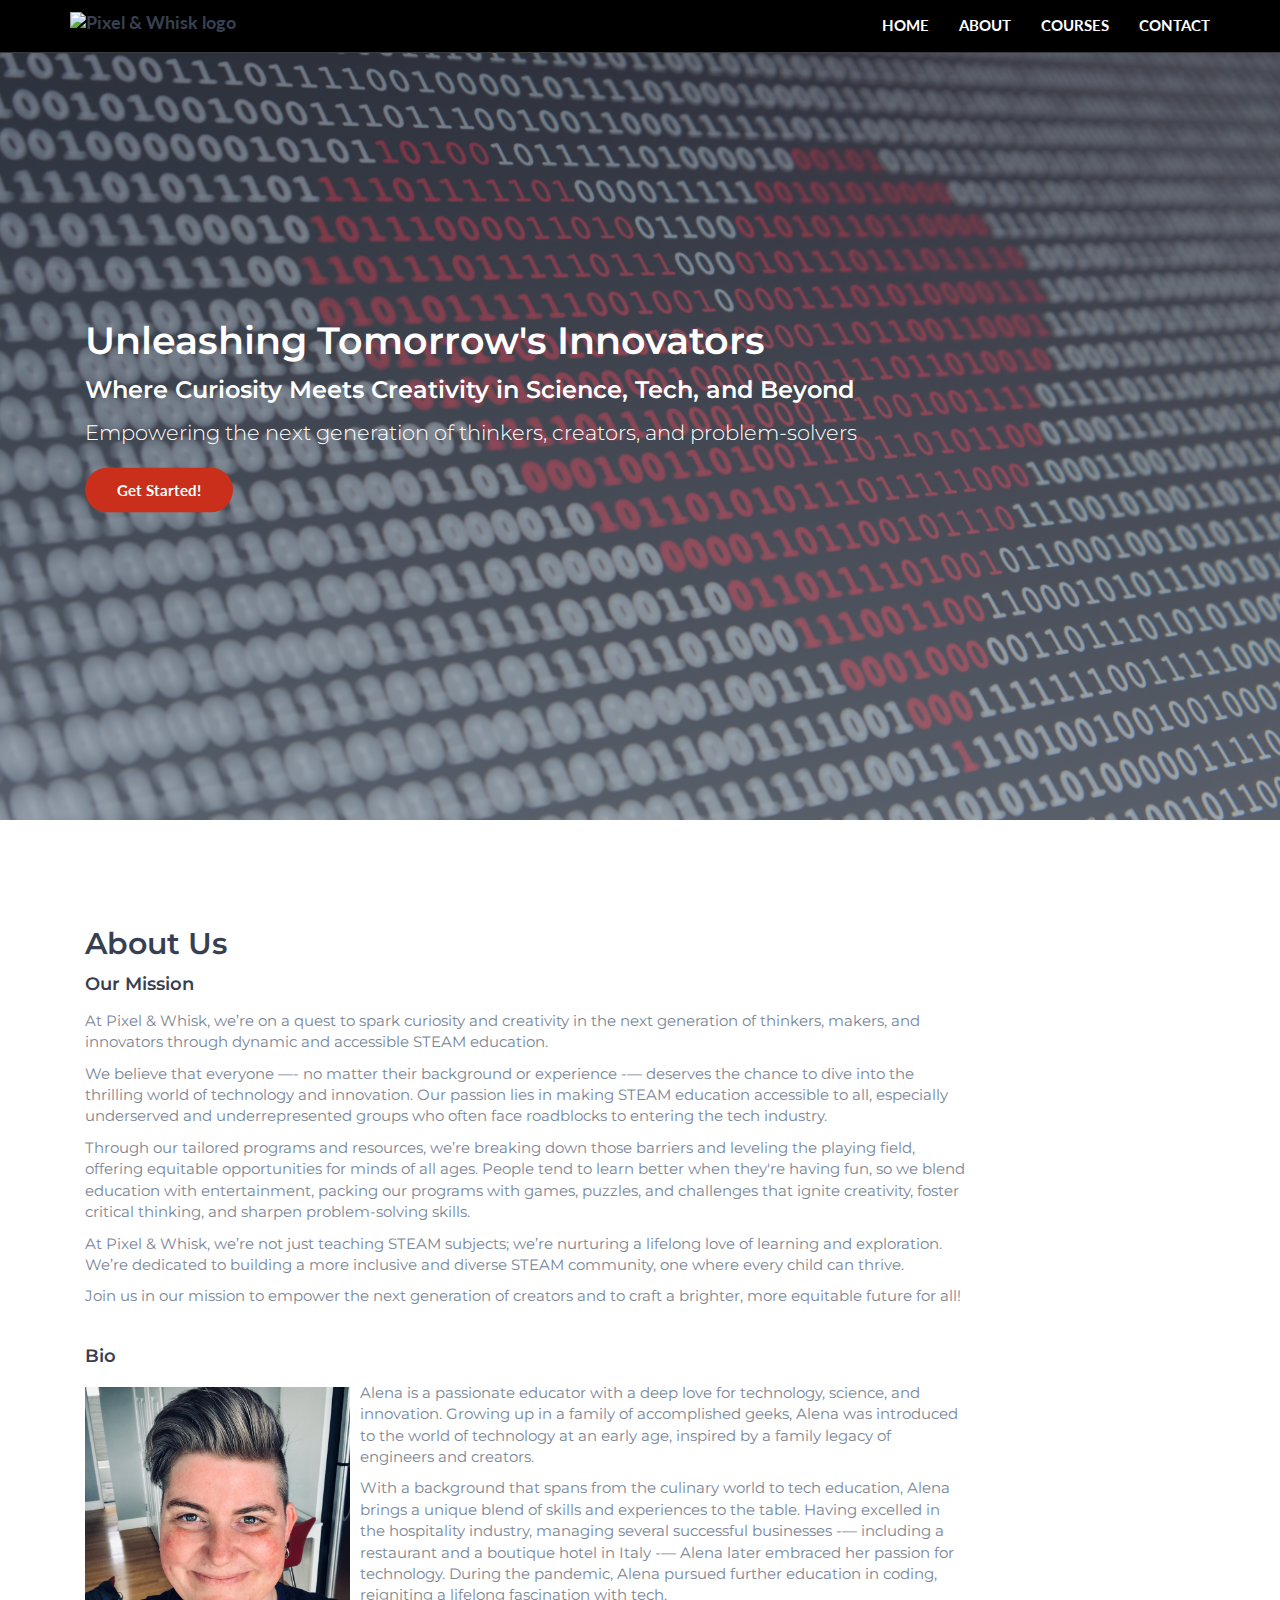
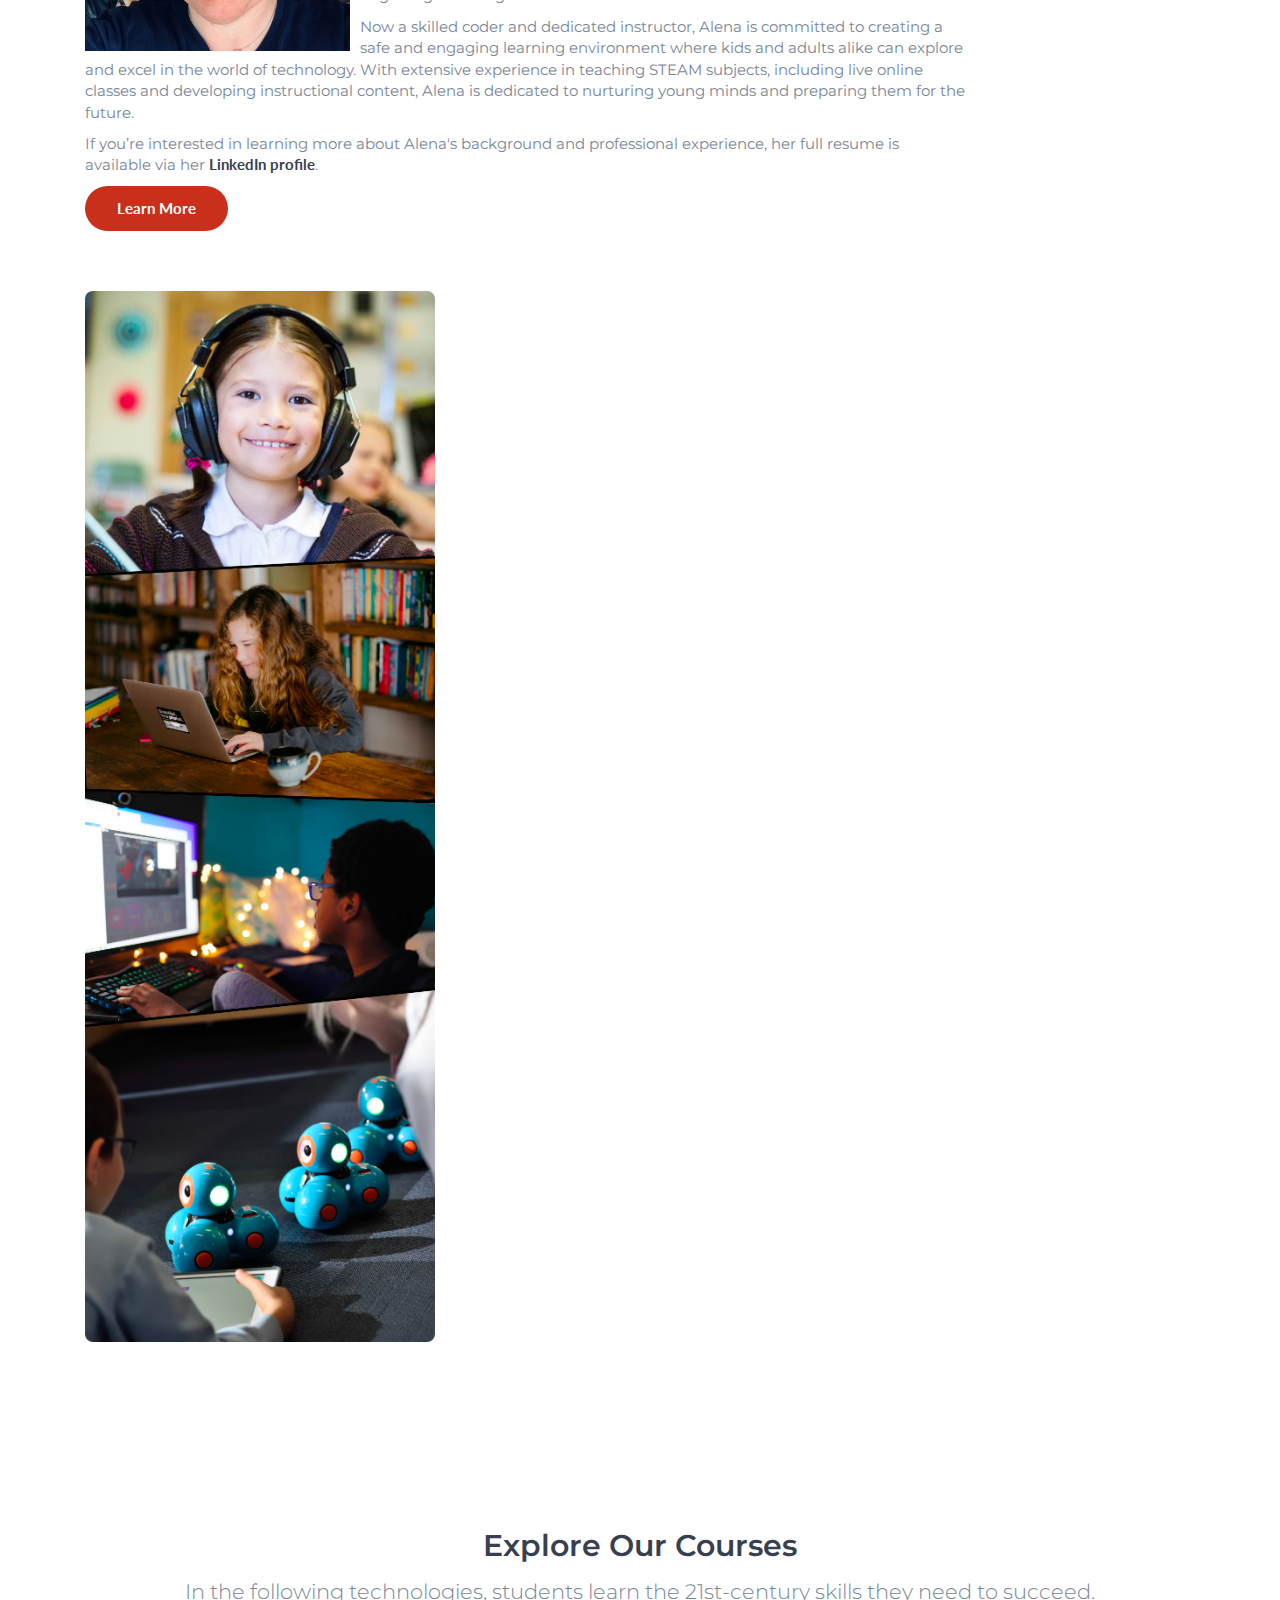
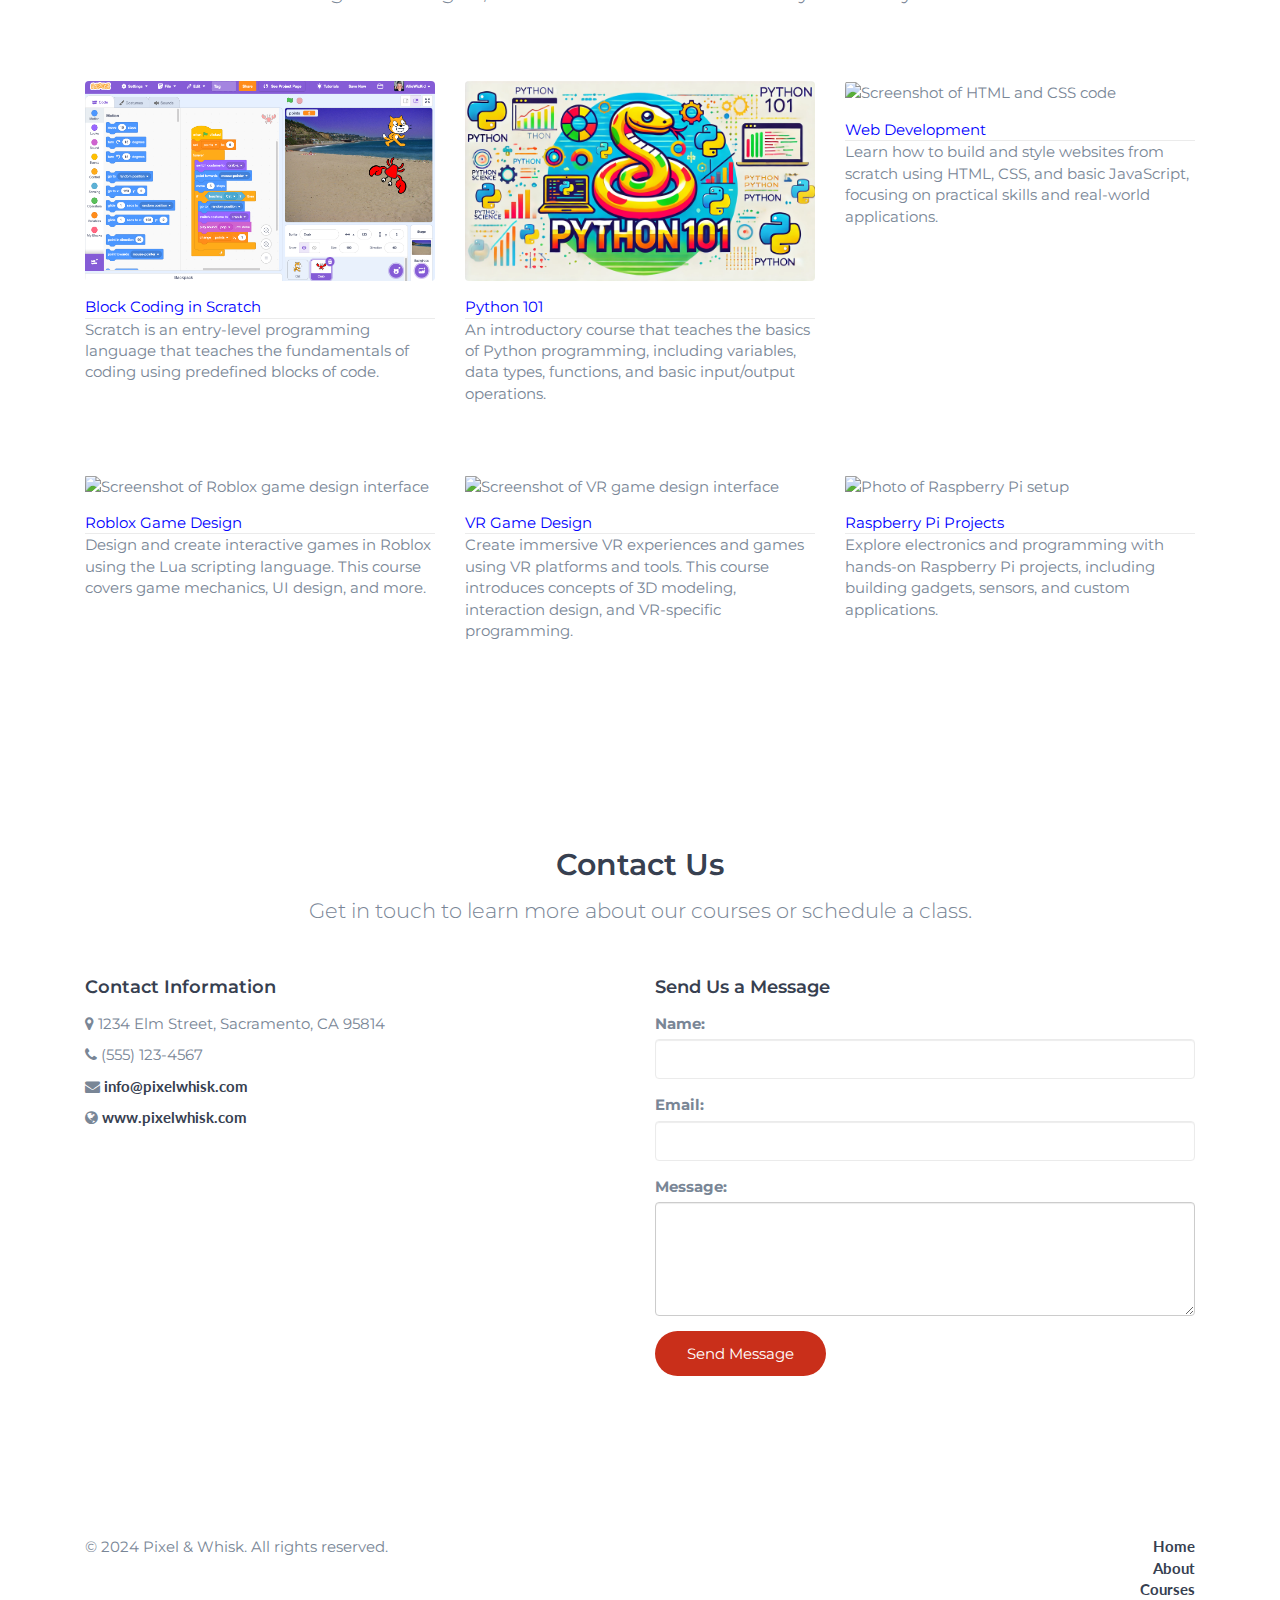
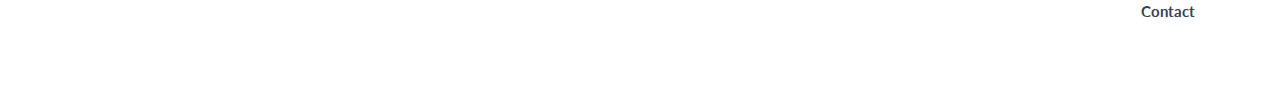
==== index.html @ b6405343 "Updated credits" ====
<!DOCTYPE html>
<html lang="en">

<head>
  <meta charset="utf-8" />
  <meta http-equiv="X-UA-Compatible" content="IE=edge" />
  <meta name="viewport" content="width=device-width, initial-scale=1" />
  <meta name="description"
    content="Pixel & Whisk provides engaging STEAM education to inspire creativity and innovation in students of all ages, with a focus on making tech accessible to underrepresented groups." />
  <meta name="keywords"
    content="STEAM education, coding, technology, science, math, digital entrepreneurship, game design, web development, Python, Scratch, Roblox, VR, CoSpaces, block language, learn, tutor, lesson, IoT, hardware, software, Raspberry Pi, kids cooking classes, coding for kids, science experiments for kids, game development for children, web design basics, introduction to Python programming, Raspberry Pi projects, Scratch programming for beginners, Roblox game creation, CoSpaces VR learning, digital skills for kids, PyGame tutorials, STEAM activities for kids, programming for youth, DIY science experiments, coding workshops for kids, kids web development, robotics for children, interactive coding lessons, educational game design, Python for kids, Raspberry Pi for beginners, Scratch coding lessons, Roblox studio projects, VR coding experiences, CoSpaces for educators, kid-friendly tech projects, beginner Python coding, creative science projects, fun cooking activities for kids, kids tech education, science of cooking, introduction to programming, game design classes, educational Python projects, Raspberry Pi programming, Scratch for young learners, Roblox scripting basics, CoSpaces for kids, digital entrepreneurship for students, PyGame for beginners, interactive science experiments, online coding courses for kids, STEM education resources, cooking lessons for kids, coding and technology classes, science and tech workshops, game development workshops, Python coding for youth, Raspberry Pi experiments for kids
  adult cooking classes, python 101 for beginners, web design 101, smart home setup, personal cloud storage solutions, pihole installation, home automation, temperature sensor setup, air quality monitoring, tech troubleshooting, computer basics, tv setup, network configuration, smart home integration, wifi troubleshooting, privacy enhancement, custom raspberry pi projects, cooking lessons for adults, personal chef services, meal planning, small event catering, custom meal preparation, tech education for adults, raspberry pi tutorials, privacy protection, computer literacy, technology support, internet security, digital privacy, home networking, wifi booster setup, tech guidance, tech consulting, cooking for small groups, baking services, dinner party catering, custom tech solutions, smart home security, smart appliance setup, culinary workshops, technology workshops, web design basics, introductory python programming, tech support for seniors, personal chef hire, menu planning services, event meal preparation" />
  <title>Pixel & Whisk</title>
  <!-- Google Font -->
  <link href="https://fonts.googleapis.com/css?family=Lato:700|Montserrat:400,600" rel="stylesheet" />
  <!-- Bootstrap -->
  <link type="text/css" rel="stylesheet" href="css/bootstrap.min.css" />
  <!-- Font Awesome Icon -->
  <link rel="stylesheet" href="css/font-awesome.min.css" />
  <!-- Custom Stylesheet -->
  <link type="text/css" rel="stylesheet" href="css/style.css" />
  <!-- HTML5 shim and Respond.js for IE8 support of HTML5 elements and media queries -->
  <!-- WARNING: Respond.js doesn't work if you view the page via file:// -->
  <!--[if lt IE 9]>
    <script src="https://oss.maxcdn.com/html5shiv/3.7.3/html5shiv.min.js"></script>
    <script src="https://oss.maxcdn.com/respond/1.4.2/respond.min.js"></script>
  <![endif]-->
</head>

<body>
  <!-- Header -->
  <header id="header" class="transparent-nav">
    <div class="container">
      <div class="navbar-header">
        <!-- Logo -->
        <div class="navbar-brand">
          <a class="logo" href="index.html" aria-label="Pixel & Whisk homepage">
            <img src="./img/logo-white-on-transparent.png" alt="Pixel & Whisk logo" />
          </a>
        </div>
        <!-- /Logo -->

        <!-- Mobile toggle -->
        <button class="navbar-toggle" aria-label="Toggle navigation">
          <span></span>
        </button>
        <!-- /Mobile toggle -->
      </div>

      <!-- Navigation -->
      <nav id="nav">
        <ul class="main-menu nav navbar-nav navbar-right">
          <li><a href="index.html" aria-label="Home page">Home</a></li>
          <li><a href="#about" aria-label="About us section">About</a></li>
          <li><a href="#courses-wrapper" aria-label="Courses section">Courses</a></li>
          <li><a href="contact.html" aria-label="Contact us page">Contact</a></li>
        </ul>
      </nav>
      <!-- /Navigation -->
    </div>
  </header>
  <!-- /Header -->

  <!-- Home -->
  <div id="home" class="hero-area">
    <!-- Background Image -->
    <div class="bg-image bg-parallax overlay" style="background-image: url('./img/heart-binary.jpg')" aria-hidden="true">
    </div>
    <!-- /Background Image -->

    <div class="home-wrapper">
      <div class="container">
        <div class="row">
          <div class="col-md-8">
            <h1 class="white-text">Unleashing Tomorrow's Innovators</h1>
            <h3 class="white-text">Where Curiosity Meets Creativity in Science, Tech, and Beyond</h3>
            <p class="lead white-text">Empowering the next generation of thinkers, creators, and problem-solvers</p>
            <a class="main-button icon-button" href="#about"
              aria-label="Discover our mission and ignite your passion">Get Started!</a>
          </div>
        </div>
      </div>
    </div>
  </div>
  <!-- /Home -->

  <!-- About -->
  <div id="about" class="section">
    <div class="container">
      <div class="row">
        <div class="col-md-8">
          <div class="section-header">
            <h2>About Us</h2>
            <h4>Our Mission</h4>
            <p>At Pixel & Whisk, we’re on a quest to spark curiosity and creativity in the next generation of thinkers,
              makers, and innovators through dynamic and accessible STEAM education.</p>

            <p>We believe that everyone —- no matter their background or experience -— deserves the chance to dive into
              the thrilling world of technology and innovation. Our passion lies in making STEAM education accessible to
              all, especially underserved and underrepresented groups who often face roadblocks to entering the tech
              industry.</p>

            <p>Through our tailored programs and resources, we’re breaking down those barriers and leveling the playing
              field, offering equitable opportunities for minds of all ages. People tend to learn better when they're
              having fun, so we blend education with entertainment, packing our programs with games, puzzles, and
              challenges that ignite creativity, foster critical thinking, and sharpen problem-solving skills.</p>

            <p>At Pixel & Whisk, we’re not just teaching STEAM subjects; we’re nurturing a lifelong love of learning and
              exploration. We’re dedicated to building a more inclusive and diverse STEAM community, one where every
              child can thrive.</p>

            <p>Join us in our mission to empower the next generation of creators and to craft a brighter, more equitable
              future for all!</p>
          </div>
          <div class="feature">
            <h4>Bio</h4>
            <img class="feature-img" src="./img/bio-pic.jpg" alt="Photo of Alena" />
            <p>Alena is a passionate educator with a deep love for technology, science, and innovation. Growing up in a
              family of accomplished geeks, Alena was introduced to the world of technology at an early age, inspired by
              a family legacy of engineers and creators.</p>
            <p>With a background that spans from the culinary world to tech education, Alena brings a unique blend of
              skills and experiences to the table. Having excelled in the hospitality industry, managing several
              successful businesses -— including a restaurant and a boutique hotel in Italy -— Alena later embraced her
              passion for technology. During the pandemic, Alena pursued further education in coding, reigniting a
              lifelong fascination with tech.</p>
            <p>Now a skilled coder and dedicated instructor, Alena is committed to creating a safe and engaging learning
              environment where kids and adults alike can explore and excel in the world of technology. With extensive
              experience in teaching STEAM subjects, including live online classes and developing instructional content,
              Alena is dedicated to nurturing young minds and preparing them for the future.</p>
            <p>If you’re interested in learning more about Alena's background and professional experience, her full
              resume is available via her <a href="https://www.linkedin.com/in/alenajd/" target="_blank"
                rel="noreferrer noopener" aria-label="Alena's LinkedIn profile">LinkedIn profile</a>.</p>
            <a class="main-button icon-button" href="https://www.linkedin.com/in/alenajd/" target="_blank"
              rel="noreferrer noopener" aria-label="Learn more about Alena">Learn More</a>
          </div>
        </div>
        <div class="col-md-4">
          <div class="about-img">
            <img src="./img/sidebar-collage.png" alt="Collage of educational activities" />
          </div>
        </div>
      </div>
    </div>
  </div>
  <!-- /About -->

  <!-- Courses -->
  <div id="courses" class="section">
    <div class="container">
      <div class="row">
        <div class="section-header text-center">
          <h2>Explore Our Courses</h2>
          <p class="lead">In the following technologies, students learn the 21st-century skills they need to succeed.
          </p>
        </div>
      </div>

      <div id="courses-wrapper">

        <!-- 1st row -->
        <div class="row">

          <!-- SCRATCH -->
          <div class="col-md-4 col-sm-6 col-xs-12">
            <div class="course">
              <div class="course-img">
                <img src="./img/scratch.png" alt="Screenshot of Scratch block code" />
              </div>
              <div class="course-details">
                <span class="course-category">Block Coding in Scratch</span>
              </div>
              <p>Scratch is an entry-level programming language that teaches the fundamentals of coding using predefined
                blocks of code.</p>
            </div>
          </div>
          <!-- /SCRATCH -->

          <!-- PYTHON 101 -->
          <div class="col-md-4 col-sm-6 col-xs-12">
            <div class="course">
              <div class="course-img">
                <img src="./img/python.webp" alt="Screenshot of Python code" />
              </div>
              <div class="course-details">
                <span class="course-category">Python 101</span>
              </div>
              <p>An introductory course that teaches the basics of Python programming, including variables, data types,
                functions, and basic input/output operations.</p>
            </div>
          </div>
          <!-- /PYTHON 101 -->

          <!-- WEB DEVELOPMENT -->
          <div class="col-md-4 col-sm-6 col-xs-12">
            <div class="course">
              <div class="course-img">
                <img src="./img/webdev.png" alt="Screenshot of HTML and CSS code" />
              </div>
              <div class="course-details">
                <span class="course-category">Web Development</span>
              </div>
              <p>Learn how to build and style websites from scratch using HTML, CSS, and basic JavaScript, focusing on
                practical skills and real-world applications.</p>
            </div>
          </div>
          <!-- /WEB DEVELOPMENT -->

        </div>
        <!-- /1st row -->

        <!-- 2nd row -->
        <div class="row">

          <!-- ROBLOX GAME DESIGN -->
          <div class="col-md-4 col-sm-6 col-xs-12">
            <div class="course">
              <div class="course-img">
                <img src="./img/roblox.png" alt="Screenshot of Roblox game design interface" />
              </div>
              <div class="course-details">
                <span class="course-category">Roblox Game Design</span>
              </div>
              <p>Design and create interactive games in Roblox using the Lua scripting language. This course covers game
                mechanics, UI design, and more.</p>
            </div>
          </div>
          <!-- /ROBLOX GAME DESIGN -->

          <!-- VR GAME DESIGN -->
          <div class="col-md-4 col-sm-6 col-xs-12">
            <div class="course">
              <div class="course-img">
                <img src="./img/vr.png" alt="Screenshot of VR game design interface" />
              </div>
              <div class="course-details">
                <span class="course-category">VR Game Design</span>
              </div>
              <p>Create immersive VR experiences and games using VR platforms and tools. This course introduces concepts
                of 3D modeling, interaction design, and VR-specific programming.</p>
            </div>
          </div>
          <!-- /VR GAME DESIGN -->

          <!-- RASPBERRY PI PROJECTS -->
          <div class="col-md-4 col-sm-6 col-xs-12">
            <div class="course">
              <div class="course-img">
                <img src="./img/raspberrypi.png" alt="Photo of Raspberry Pi setup" />
              </div>
              <div class="course-details">
                <span class="course-category">Raspberry Pi Projects</span>
              </div>
              <p>Explore electronics and programming with hands-on Raspberry Pi projects, including building gadgets,
                sensors, and custom applications.</p>
            </div>
          </div>
          <!-- /RASPBERRY PI PROJECTS -->

        </div>
        <!-- /2nd row -->

      </div>
    </div>
  </div>
  <!-- /Courses -->

  <!-- Contact -->
  <div id="contact" class="section">
    <div class="container">
      <div class="row">
        <div class="section-header text-center">
          <h2>Contact Us</h2>
          <p class="lead">Get in touch to learn more about our courses or schedule a class.</p>
        </div>
      </div>
      <div class="row">
        <div class="col-md-6">
          <div class="contact-info">
            <h4>Contact Information</h4>
            <p><i class="fa fa-map-marker"></i> 1234 Elm Street, Sacramento, CA 95814</p>
            <p><i class="fa fa-phone"></i> (555) 123-4567</p>
            <p><i class="fa fa-envelope"></i> <a href="mailto:info@pixelwhisk.com">info@pixelwhisk.com</a></p>
            <p><i class="fa fa-globe"></i> <a href="https://www.pixelwhisk.com" target="_blank"
                rel="noreferrer noopener">www.pixelwhisk.com</a></p>
          </div>
        </div>
        <div class="col-md-6">
          <div class="contact-form">
            <h4>Send Us a Message</h4>
            <form id="contact-form" method="post" action="contact.php">
              <div class="form-group">
                <label for="name">Name:</label>
                <input type="text" class="form-control" id="name" name="name" required />
              </div>
              <div class="form-group">
                <label for="email">Email:</label>
                <input type="email" class="form-control" id="email" name="email" required />
              </div>
              <div class="form-group">
                <label for="message">Message:</label>
                <textarea class="form-control" id="message" name="message" rows="5" required></textarea>
              </div>
              <button type="submit" class="main-button">Send Message</button>
            </form>
          </div>
        </div>
      </div>
    </div>
  </div>
  <!-- /Contact -->

  <!-- Footer -->
  <footer id="footer" class="section">
    <div class="container">
      <div class="row">
        <div class="col-md-6">
          <p>&copy; 2024 Pixel & Whisk. All rights reserved.</p>
        </div>
        <div class="col-md-6 text-right">
          <ul class="footer-menu">
            <li><a href="index.html">Home</a></li>
            <li><a href="#about">About</a></li>
            <li><a href="#courses">Courses</a></li>
            <li><a href="contact.html">Contact</a></li>
          </ul>
        </div>
      </div>
    </div>
  </footer>
  <!-- /Footer -->

  <!-- Javascript -->
  <script src="js/jquery.min.js"></script>
  <script src="js/bootstrap.min.js"></script>
  <script src="js/main.js"></script>
</body>

</html>
---- css/style.css ----
/*
Template Name: HTML Education Template
Author: yaminncco

Colors:
    Body        : #798696
    Headers     : #374050
    Primary     : #FF6700
    Grey        : #EBEBEB

Fonts: Lato & Montserrat

Table OF Contents
------------------------------------
1 > General
2 > Logo
3 > Navigation
4 > Hero Area
5 > About & Why Us (Feature)
6 > Courses
7 > Footer
8 > Contact Page
9 > Blog Page
10 > Blog Page Sidebar
11 > Single Post Page
12 > Responsive
13 > Preloader
14 > Grid/columns
------------------------------------*/

/*------------------------------------*\
    General
\*------------------------------------*/
/* --- Typography --- */
body {
  font-family: "Montserrat", sans-serif;
  font-size: 15px;
  font-weight: 400;
  color: #798696;
  overflow-x: hidden;
}

h1,
h2,
h3,
h4,
h5,
h6 {
  margin-top: 12px;
  margin-bottom: 15px;
  font-weight: 600;
  color: #374050;
}

h1 {
  font-size: 38px;
}

h2 {
  font-size: 30px;
}

h3 {
  font-size: 24px;
}

h4 {
  font-size: 18px;
}

a {
  font-family: "Lato", sans-serif;
  color: #374050;
  font-weight: 700;
}

a:hover,
a:focus {
  text-decoration: none;
  outline: none;
  color: #374050;
  opacity: 0.9;
}

ul,
ol {
  margin: 0;
  padding: 0;
  list-style: none;
}

.white-text {
  color: #fff;
}

blockquote {
  position: relative;
  margin: 20px 0px;
  padding: 20px 20px 20px 60px;
  border-left: none;
  color: #374050;
}

blockquote:before {
  content: "\f10d";
  font-family: fontAwesome;
  position: absolute;
  left: 0;
  top: 0;
  color: #c92f1a;
  width: 40px;
  height: 40px;
  line-height: 40px;
  text-align: center;
  border-radius: 50%;
  border: 1px solid #ebebeb;
}

/* --- Section --- */
.section {
  position: relative;
  padding-top: 80px;
  padding-bottom: 80px;
}

.section-hr {
  margin-top: 80px;
  margin-bottom: 80px;
  border-color: #ebebeb;
}

.section-header {
  margin-bottom: 40px;
}

/* --- Background Image --- */
.bg-image {
  position: absolute;
  left: 0;
  right: 0;
  top: 0;
  bottom: 0;
  background-position: center;
  background-size: cover;
}

.bg-image.bg-parallax {
  background-attachment: fixed;
}

.bg-image.overlay:after {
  content: "";
  position: absolute;
  left: 0;
  right: 0;
  top: 0;
  bottom: 0;
  background-image: -webkit-gradient(
    linear,
    left top,
    left bottom,
    from(#374050),
    to(#798696)
  );
  background-image: linear-gradient(to bottom, #374050 0%, #798696 100%);
  opacity: 0.7;
}

/* --- Buttons --- */
.main-button {
  position: relative;
  display: inline-block;
  padding: 10px 30px;
  background-color: #c92f1a;
  border: 2px solid transparent;
  border-radius: 40px;
  color: #fff;
  -webkit-transition: 0.2s all;
  transition: 0.2s all;
}

.main-button:hover,
.main-button:focus {
  background-color: #fff;
  border: 2px solid #c92f1a;
  color: #c92f1a;
}

.main-button.icon-button:hover,
.main-button.icon-button:focus {
  padding-right: 45px;
}

.main-button.icon-button:after {
  content: "\f178";
  font-family: FontAwesome;
  position: absolute;
  width: 30px;
  right: 15px;
  text-align: center;
  opacity: 0;
  -webkit-transition: 0.2s all;
  transition: 0.2s all;
}

.main-button.icon-button:hover:after,
.main-button.icon-button:focus:after {
  opacity: 1;
}

/* --  Input  -- */
input[type="text"],
input[type="email"],
input[type="password"],
input[type="number"],
input[type="date"],
input[type="url"],
input[type="tel"],
textarea {
  height: 40px;
  width: 100%;
  border: 1px solid #ebebeb;
  border-radius: 4px;
  background: transparent;
  padding-left: 15px;
  padding-right: 15px;
  -webkit-transition: 0.2s border-color;
  transition: 0.2s border-color;
}

textarea {
  padding: 10px 15px;
}

input[type="text"]:focus,
input[type="email"]:focus,
input[type="password"]:focus,
input[type="number"]:focus,
input[type="date"]:focus,
input[type="url"]:focus,
input[type="tel"]:focus,
textarea:focus {
  border-color: #c92f1a;
}

/*------------------------------------*\
    Logo
\*------------------------------------*/
.navbar-brand {
  padding: 0;
}

.navbar-brand .logo {
  margin-top: 10px;
  display: inline-block;
}

.navbar-brand .logo > img {
  max-height: 38px;
  width: 110%;
}

@media only screen and (max-width: 767px) {
  .navbar-brand {
    margin-left: 15px;
  }
}

/*------------------------------------*\
    Navigation
\*------------------------------------*/
#header {
  position: relative;
  left: 0;
  right: 0;
  top: 0;
  z-index: 99;
  border-bottom: 1px solid rgba(235, 235, 235, 0.25);
  background-color: #fff;
  -webkit-transition: 0.2s all;
  transition: 0.2s all;
}

#header.transparent-nav {
  position: absolute;
  background-color: #000000;
}

#header.transparent-nav .main-menu li a {
  color: #fff;
}

.main-menu li a {
  text-transform: uppercase;
  -webkit-transition: 0.2s all;
  transition: 0.2s all;
}

.main-menu li a:hover,
.main-menu li a:focus {
  background-color: gray;
}

.main-menu li a:after {
  content: "";
  display: block;
  height: 2px;
  background-color: #c92f1a;
  width: 100%;
  -webkit-transform: translateY(5px);
  -ms-transform: translateY(5px);
  transform: translateY(5px);
  opacity: 0;
  -webkit-transition: 0.2s all;
  transition: 0.2s all;
}

.main-menu li a:hover:after,
.main-menu li a:focus:after {
  -webkit-transform: translateY(0px);
  -ms-transform: translateY(0px);
  transform: translateY(0px);
  opacity: 1;
}

/* -- Mobile Nav -- */
@media only screen and (max-width: 767px) {
  #nav {
    position: fixed;
    top: 0;
    right: 0;
    width: 0%;
    max-width: 250px;
    height: 100vh;
    background: #fff;
    -webkit-box-shadow: 0px 5px 10px 0px rgba(0, 0, 0, 0.1);
    box-shadow: 0px 5px 10px 0px rgba(0, 0, 0, 0.1);
    padding-top: 80px;
    padding-bottom: 40px;
    -webkit-transform: translateX(100%);
    -ms-transform: translateX(100%);
    transform: translateX(100%);
    -webkit-transition: 0.4s all cubic-bezier(0.77, 0, 0.18, 1);
    transition: 0.4s all cubic-bezier(0.77, 0, 0.18, 1);
    z-index: 9;
  }

  #header.nav-collapse #nav {
    width: 100%;
    -webkit-transform: translateX(0%);
    -ms-transform: translateX(0%);
    transform: translateX(0%);
  }

  .main-menu {
    margin: 0;
  }

  .main-menu li a {
    color: #374050 !important;
    display: inline-block;
    margin-left: 40px;
  }
}

/* -- Mobile Toggle Btn -- */
.navbar-toggle {
  position: fixed;
  right: 0;
  padding: 0;
  height: 40px;
  width: 40px;
  margin-top: 5px;
  z-index: 99;
}

.navbar-toggle > span {
  position: absolute;
  top: 50%;
  left: 50%;
  -webkit-transform: translate(-50%, -50%);
  -ms-transform: translate(-50%, -50%);
  transform: translate(-50%, -50%);
  -webkit-transition: 0.2s background;
  transition: 0.2s background;
}

.navbar-toggle > span:before,
.navbar-toggle > span:after {
  content: "";
  position: absolute;
  left: 0;
  -webkit-transition: 0.2s -webkit-transform;
  transition: 0.2s -webkit-transform;
  transition: 0.2s transform;
  transition: 0.2s transform, 0.2s -webkit-transform;
}

.navbar-toggle > span,
.navbar-toggle > span:before,
.navbar-toggle > span:after {
  height: 2px;
  width: 25px;
  background-color: #374050;
}

.navbar-toggle > span:before {
  top: -10px;
}

.navbar-toggle > span:after {
  top: 10px;
}

#header.nav-collapse .navbar-toggle > span {
  background: transparent;
}

#header.nav-collapse .navbar-toggle > span:before {
  -webkit-transform: translateY(10px) rotate(45deg);
  -ms-transform: translateY(10px) rotate(45deg);
  transform: translateY(10px) rotate(45deg);
}

#header.nav-collapse .navbar-toggle > span:after {
  -webkit-transform: translateY(-10px) rotate(-45deg);
  -ms-transform: translateY(-10px) rotate(-45deg);
  transform: translateY(-10px) rotate(-45deg);
}

/*------------------------------------*\
    Hero Area
\*------------------------------------*/
.hero-area {
  position: relative;
  padding-top: 80px;
  padding-bottom: 80px;
}

#home.hero-area {
  height: calc(100vh - 80px);
  padding-top: 0px;
  padding-bottom: 0px;
}

.home-wrapper {
  position: absolute;
  top: 50%;
  transform: translateY(-50%);
  left: 0;
  right: 0;
  text-align: center; /* Center the text */
}

.container {
    padding-right: 15px;
    padding-left: 15px;
    margin-right: auto;
    margin-left: auto;
    max-width: 100%; /* Ensure it takes full width */
}

.row {
    margin-right: auto;
    margin-left: auto;
    max-width: 100%; /* Adjust row width */
}

.col-md-8 {
    width: 100%; /* Make the column full-width */
    max-width: 80%; /* Adjust max width to avoid too wide text */
    margin: 0 auto; /* Center the column */
    padding-right: 15px;
    padding-left: 15px;
    text-align: left; /* Text aligned to left */
}


/* -- Breadcrumb -- */
.hero-area-tree li {
  display: inline-block;
  font-family: "Lato", sans-serif;
  font-weight: 600;
  font-size: 14px;
  color: rgba(255, 255, 255, 0.8);
}

.hero-area-tree li > a {
  color: rgba(255, 255, 255, 0.8);
}

.hero-area-tree li + li:before {
  content: "/";
  display: inline-block;
  margin: 0px 5px;
  color: rgba(235, 235, 235, 0.25);
}

/*------------------------------------*\
    About & Why Us (Feature)
\*------------------------------------*/
/* -- Feature -- */

/* Adjust row spacing */
.row {
  margin: 0; /* Reset any default margins */
}

.feature {
  margin-bottom: 30px; /* Add space below the feature section */
}

.feature + .feature {
  margin-top: 40px;
}

.feature .feature-icon {
  position: absolute;
  left: 0;
  top: 0;
  width: 80px;
  height: 80px;
  line-height: 80px;
  text-align: center;
  border-radius: 50%;
  font-size: 30px;
  border: 1px solid #ebebeb;
  color: #c92f1a;
}

.feature-content {
  padding-left: 100px;
}

.feature-img {
  margin-top: 5px;
  margin-right: 10px;
  margin-bottom: 5px;
  width: 30%;
  float: left;
}

/* Ensure correct column width */
.col-md-8, .col-md-4 {
  padding: 15px; /* Adjust padding as needed */
}

/* -- About Img -- */
.about-img {
  display: flex; /* Use flexbox for better alignment */
  justify-content: center; /* Center the image horizontally */}

  .about-img img {
    max-width: 100%; /* Ensure image scales responsively */
    height: auto; /* Maintain aspect ratio */
    border-radius: 8px; /* Optional: add border radius for rounded corners */
  }
  

/* -- About Video -- */
.about-video {
  position: relative;
  display: block;
  border-radius: 4px;
  overflow: hidden;
}

.about-video > img {
  width: 100%;
}

.about-video .play-icon {
  position: absolute;
  top: 50%;
  left: 50%;
  -webkit-transform: translate(-50%, -50%);
  -ms-transform: translate(-50%, -50%);
  transform: translate(-50%, -50%);
  width: 80px;
  height: 80px;
  line-height: 80px;
  text-align: center;
  background: #fff;
  border-radius: 50%;
  font-size: 24.027px;
  z-index: 10;
  -webkit-animation: 2s play-animation infinite;
  animation: 2s play-animation infinite;
  -webkit-transition: 0.2s color;
  transition: 0.2s color;
}

.about-video:hover .play-icon {
  color: #c92f1a;
}

/* Optional: Adjust for responsiveness */
@media (max-width: 768px) {
  .col-md-8, .col-md-4 {
    width: 100%; /* Stack columns on smaller screens */
    padding: 15px; /* Adjust padding */
  }

  .about-img {
    margin-top: 20px; /* Add space above the image */
    text-align: center; /* Center-align image on small screens */
  }
}

@-webkit-keyframes play-animation {
  from {
    -webkit-box-shadow: 0px 0px 0px 0px #fff;
    box-shadow: 0px 0px 0px 0px #fff;
  }
  to {
    -webkit-box-shadow: 0px 0px 0px 10px transparent;
    box-shadow: 0px 0px 0px 10px transparent;
  }
}

@keyframes play-animation {
  from {
    -webkit-box-shadow: 0px 0px 0px 0px #fff;
    box-shadow: 0px 0px 0px 0px #fff;
  }
  to {
    -webkit-box-shadow: 0px 0px 0px 10px transparent;
    box-shadow: 0px 0px 0px 10px transparent;
  }
}

.about-video:after {
  content: "";
  position: absolute;
  left: 0;
  right: 0;
  bottom: 0;
  top: 0;
  background-color: #c92f1a;
  opacity: 0.7;
}


/*------------------------------------*\
    Courses
\*------------------------------------*/
.course {
  margin-top: 20px;
  margin-bottom: 20px;
}

.course .course-img {
  position: relative;
  display: block;
  margin-bottom: 10px;
  border-radius: 4px;
  overflow: hidden;
}

.course .course-img > img {
  width: 350px;
  height: 200px;
}

/* .course-img:after {
  content: "";
  position: absolute;
  left: 0;
  right: 0;
  bottom: 0;
  top: 0;
  background-color: #c92f1a;
  opacity: 0;
  -webkit-transition: 0.2s opacity;
  transition: 0.2s opacity;
}

.course .course-img:hover:after {
  opacity: 0.7;
} */

.course .course-img .course-link-icon {
  position: absolute;
  left: 50%;
  top: 50%;
  -webkit-transform: translate(-50%, calc(-50% - 15px));
  -ms-transform: translate(-50%, calc(-50% - 15px));
  transform: translate(-50%, calc(-50% - 15px));
  width: 40px;
  height: 40px;
  line-height: 40px;
  text-align: center;
  border: 2px solid #fff;
  color: #fff;
  border-radius: 50%;
  opacity: 0;
  z-index: 10;
  -webkit-transition: 0.2s all;
  transition: 0.2s all;
}

.course .course-img:hover .course-link-icon {
  -webkit-transform: translate(-50%, -50%);
  -ms-transform: translate(-50%, -50%);
  transform: translate(-50%, -50%);
  opacity: 1;
}

.course .course-title {
  display: block;
  height: 62px;
  margin-top: 10px;
}

.course .course-details {
  margin-top: 5px;
  padding-top: 5px;
  border-bottom: 1px solid #ebebeb;
  color: blue;
}

.course .course-details .course-price {
  float: right;
}

.course .course-details .course-price.course-free {
  color: green;
}

.course .course-details .course-price.course-premium {
  color: #c92f1a;
}

#courses .center-btn {
  text-align: center;
  margin-top: 40px;
}

/*------------------------------------*\
    Footer
\*------------------------------------*/

#bottom-footer {
  margin-top: 20px;
  padding-top: 20px;
  border-top: 1px solid #ebebeb;
}

/* -- Footer Logo -- */
.footer-logo .logo {
  margin-top: 20px;
  display: inline-block;
}

.footer-logo .logo > img {
  max-height: 30px;
}

/* -- Footer Nav -- */
.footer-nav {
  text-align: right;
  padding: 20px 0px;
}

.footer-nav li {
  display: inline-block;
  margin-left: 15px;
}

.footer-nav li a {
  display: block;
  text-transform: uppercase;
  -webkit-transition: 0.2s color;
  transition: 0.2s color;
}

.footer-nav li a:hover,
.footer-nav li a:focus {
  color: #c92f1a;
}

.footer-nav li a:after {
  content: "";
  display: block;
  height: 2px;
  background-color: #c92f1a;
  width: 100%;
  -webkit-transform: translateY(5px);
  -ms-transform: translateY(5px);
  transform: translateY(5px);
  opacity: 0;
  -webkit-transition: 0.2s all;
  transition: 0.2s all;
}

.footer-nav li a:hover:after,
.footer-nav li a:focus:after {
  -webkit-transform: translateY(0px);
  -ms-transform: translateY(0px);
  transform: translateY(0px);
  opacity: 1;
}

/* -- Footer copyright -- */
.footer-copyright {
  line-height: 40px;
}

/* -- Footer Social -- */
.footer-social {
  text-align: right;
}

.footer-social li {
  display: inline-block;
  margin-left: 10px;
}

.footer-social li a {
  display: block;
  width: 40px;
  height: 40px;
  line-height: 40px;
  text-align: center;
  border-radius: 50%;
  color: #fff;
  background-color: #ebebeb;
  -webkit-transition: 0.2s opacity;
  transition: 0.2s opacity;
}

.footer-social li a.facebook {
  background-color: #3b5998;
}

.footer-social li a.twitter {
  background-color: #55acee;
}

.footer-social li a.google-plus {
  background-color: #dd4b39;
}

.footer-social li a.instagram {
  background-color: #e95950;
}

.footer-social li a.youtube {
  background-color: #ff0000;
}

.footer-social li a.linkedin {
  background-color: #007bb5;
}

/*------------------------------------*\
    Contact Page
\*------------------------------------*/
/* -- Contact Form -- */
.contact-form:after {
  content: "";
  display: block;
  clear: both;
}

.contact-form .input {
  margin-bottom: 20px;
}

.contact-form textarea.input {
  height: 200px;
}

/* -- Contact Information -- */
.contact-aside {
  width: 31em;
  border-radius: 4px;
  margin-bottom: 20em;
}
.contact-details li {
  margin-bottom: 20px;
}

.contact-details li i {
  color: #c92f1a;
  margin-right: 15px;
  border: 1px solid #ebebeb;
  border-radius: 50%;
  width: 40px;
  height: 40px;
  line-height: 40px;
  text-align: center;
}

/* -- Contact Map -- */
.contact-map {
  width: 31em;
  border-radius: 4px;
}

/*------------------------------------*\
    Blog Page
\*------------------------------------*/
/* -- Single Blog -- */
.single-blog {
  margin-bottom: 40px;
}

.single-blog .blog-img > a {
  position: relative;
  display: block;
  border-radius: 4px;
  overflow: hidden;
}

.single-blog .blog-img img {
  width: 100%;
}

.single-blog .blog-img > a:after {
  content: "";
  position: absolute;
  left: 0;
  top: 0;
  bottom: 0;
  right: 0;
  background-color: #c92f1a;
  opacity: 0;
  -webkit-transition: 0.2s opacity;
  transition: 0.2s opacity;
}

.single-blog .blog-img > a:hover:after {
  opacity: 0.7;
}

.single-blog .blog-meta {
  margin-top: 20px;
  padding-top: 10px;
  border-top: 1px solid #ebebeb;
}

.single-blog .blog-meta .blog-meta-author > a {
  color: #c92f1a;
}

.single-blog .blog-meta .blog-meta-comments {
  margin-left: 10px;
}

.single-blog .blog-meta .blog-meta-comments > a {
  color: #798696;
}

/* -- Pagination -- */
.post-pagination {
  margin-top: 40px;
  text-align: center;
}

.post-pagination .pages {
  display: inline-block;
}

.post-pagination .pages li {
  display: inline-block;
}

.post-pagination .pages li + li {
  margin-left: 10px;
}

.post-pagination .pages li {
  width: 40px;
  height: 40px;
  line-height: 40px;
  text-align: center;
  border-radius: 50%;
  background-color: #ebebeb;
  -webkit-transition: 0.2s all;
  transition: 0.2s all;
}

.post-pagination .pages li a {
  display: block;
  -webkit-transition: 0.2s color;
  transition: 0.2s color;
}

.post-pagination .pages li:hover,
.post-pagination .pages li.active {
  background-color: #c92f1a;
  color: #fff;
}

.post-pagination .pages li:hover a {
  color: #fff;
}

.pagination-back,
.pagination-next {
  display: block;
  text-align: center;
  border-radius: 40px;
  background-color: #ebebeb;
  -webkit-transition: 0.2s all;
  transition: 0.2s all;
  height: 40px;
  padding: 0px 30px;
  line-height: 40px;
}

.pagination-next:hover,
.pagination-back:hover {
  color: #fff;
  background-color: #c92f1a;
}

.pagination-next:after {
  content: "\f178";
  font-family: FontAwesome;
  margin-left: 15px;
}

.pagination-back:before {
  content: "\f177";
  font-family: FontAwesome;
  margin-right: 15px;
}

/*------------------------------------*\
    Blog Page Sidebar
\*------------------------------------*/
.widget + .widget {
  margin-top: 40px;
}

/*-- Search --*/
.widget.search-widget {
  position: relative;
}

.widget.search-widget .input {
  padding-right: 60px;
}

.widget.search-widget button {
  position: absolute;
  right: 0;
  top: 0;
  height: 40px;
  width: 40px;
  background-color: transparent;
  border: none;
}

.widget.search-widget .input:focus + button {
  color: #c92f1a;
}

/*-- Category --*/
.category-widget .category {
  display: block;
  text-transform: uppercase;
  padding-top: 10px;
  padding-bottom: 10px;
}

.category-widget .category + .category {
  border-top: 1px solid #ebebeb;
}

.category-widget .category:before {
  content: "";
  display: inline-block;
  width: 4px;
  height: 4px;
  border-radius: 50%;
  background-color: #c92f1a;
  margin-right: 10px;
}

.category-widget .category span {
  font-size: 14px;
  margin-left: 10px;
  color: #798696;
}

/*-- Sidebar Posts --*/
.single-post:after {
  content: "";
  display: block;
  clear: both;
}

.single-post + .single-post {
  margin-top: 20px;
}

.single-post .single-post-img {
  position: relative;
  width: 80px;
  display: block;
  float: left;
  margin-right: 10px;
  margin-top: 3px;
  border-radius: 4px;
  overflow: hidden;
}

.single-post .single-post-img img {
  width: 100%;
}

.single-post-img:after {
  content: "";
  position: absolute;
  left: 0;
  top: 0;
  bottom: 0;
  right: 0;
  background-color: #c92f1a;
  opacity: 0;
  -webkit-transition: 0.2s opacity;
  transition: 0.2s opacity;
}

.single-post-img:hover:after {
  opacity: 0.7;
}

/*-- Tags --*/
.tags-widget .tag {
  display: inline-block;
  font-size: 14px;
  text-transform: uppercase;
  margin-right: 0px;
  margin-top: 5px;
  padding: 5px 15px;
  border-radius: 40px;
  border: 1px solid #ebebeb;
  color: #798696;
  -webkit-transition: 0.2s all;
  transition: 0.2s all;
}

.tags-widget .tag:hover {
  background-color: #c92f1a;
  border-color: #c92f1a;
  color: #fff;
}

/*------------------------------------*\
    Single Post Page
\*------------------------------------*/
/* --- Blog Post Meta --- */
.blog-post-meta {
  margin-top: 40px;
}

.blog-post-meta li {
  display: inline-block;
}

.blog-post-meta li + li {
  margin-left: 15px;
}

.blog-post-meta li,
.blog-post-meta li > a {
  color: rgba(255, 255, 255, 0.8);
}

.blog-post-meta .blog-meta-author > a {
  color: #c92f1a;
}

/* --- Blog Share --- */
.blog-share {
  border-top: 1px solid #ebebeb;
  padding-top: 10px;
  margin-top: 40px;
}

.blog-share > h4 {
  display: inline-block;
  margin: 0;
}

.blog-share a {
  display: inline-block;
  margin-left: 10px;
  width: 40px;
  height: 40px;
  line-height: 40px;
  text-align: center;
  color: #fff;
  background-color: #ebebeb;
  border-radius: 50%;
  -webkit-transition: 0.2s opacity;
  transition: 0.2s opacity;
}

.blog-share a.facebook {
  background-color: #3b5998;
}

.blog-share a.twitter {
  background-color: #55acee;
}

.blog-share a.google-plus {
  background-color: #dd4b39;
}

/* --- Blog Comments --- */
.blog-comments {
  margin-top: 40px;
}

.blog-comments .media {
  margin-top: 20px;
  margin-bottom: 20px;
}

.blog-comments .media .media {
  margin-left: 20px;
}

.blog-comments .media .media:nth-last-child(1) {
  margin-bottom: 0px;
}

.blog-comments .media .media-body {
  padding: 20px;
  background-color: #ebebeb;
  border-radius: 0px 4px 4px;
}

.blog-comments .media .media-left:before {
  content: "";
  position: absolute;
  right: 0;
  top: 0;
  border-style: solid;
  border-width: 0px 15px 15px;
  border-color: transparent #ebebeb transparent transparent;
}

.blog-comments .media-left {
  position: relative;
  padding-right: 20px;
}

.blog-comments .media-left img {
  width: 80px;
  height: 80px;
  background-color: #ebebeb;
  border-radius: 50%;
}

.blog-comments .media .date-reply {
  font-size: 12px;
  text-transform: uppercase;
  color: #374050;
}
.blog-comments .media .date-reply .reply {
  margin-left: 15px;
}

/* --- Blog Reply Form --- */
.blog-reply-form {
  margin-top: 40px;
}

.blog-reply-form .input {
  margin-bottom: 20px;
}

.blog-reply-form .input.name-input,
.blog-reply-form .input.email-input {
  width: calc(50% - 10px);
  float: left;
}

.blog-reply-form .input.email-input {
  margin-left: 20px;
}

.blog-reply-form textarea {
  height: 90px;
}

/*------------------------------------*\
    Responsive
\*------------------------------------*/
@media only screen and (max-width: 991px) {
  .section-header h2 {
    font-size: 24px;
  }

  /*-- Why us --*/
  #why-us .feature {
    margin-top: 40px;
  }

  .about-video {
    margin-top: 40px;
  }

  /*-- Call to action --*/
  #cta {
    text-align: center;
  }

  /*-- Footer --*/
  .footer-logo {
    text-align: center;
  }

  .footer-nav {
    text-align: center;
  }
  .footer-nav li {
    margin-top: 10px;
  }

  .footer-social {
    text-align: center;
  }
  .footer-social li {
    margin-top: 10px;
  }

  .footer-copyright {
    text-align: center;
    line-height: inherit;
    margin-top: 20px;
  }

  /*-- Contact page --*/
  .contact-form {
    margin-bottom: 40px;
  }

  .contact-form button {
    float: none !important;
  }

  /*-- Blog page --*/
  #main {
    margin-bottom: 80px;
  }
}

@media only screen and (max-width: 767px) {
  /*-- Hero area --*/
  .hero-area h1 {
    font-size: 30px;
  }

  /* -- Breadcrumb -- */
  .hero-area-tree li {
    font-size: 12px;
  }

  /*-- Pagination --*/
  .post-pagination .pages {
    display: none;
  }
}

@media only screen and (max-width: 480px) {
  /*-- Courses --*/
  #courses-wrapper [class*="col-xs"] {
    width: 100%;
  }

  /*-- Blog Comments --*/
  .blog-comments .media .media {
    margin-left: 0px;
  }

  /*-- Blog Reply Form --*/
  .blog-reply-form .input.name-input,
  .blog-reply-form .input.email-input {
    width: 100%;
    float: none;
  }

  .blog-reply-form .input.email-input {
    margin-left: 0px;
  }
}

/*------------------------------------*\
    Preloader
\*------------------------------------*/
#preloader {
  position: fixed;
  left: 0;
  right: 0;
  top: 0;
  bottom: 0;
  background-color: #fff;
  z-index: 9999;
}

#preloader .preloader {
  position: absolute;
  left: 50%;
  top: 50%;
  -webkit-transform: translate(-50%, -50%);
  -ms-transform: translate(-50%, -50%);
  transform: translate(-50%, -50%);
}

#preloader .preloader:after {
  content: "";
  display: block;
  width: 40px;
  height: 40px;
  border: 1px solid #ebebeb;
  border-top: 1px solid #c92f1a;
  border-radius: 50%;
  -webkit-animation: 1s preloader linear infinite;
  animation: 1s preloader linear infinite;
}

@-webkit-keyframes preloader {
  from {
    -webkit-transform: rotate(0deg);
    transform: rotate(0deg);
  }
  to {
    -webkit-transform: rotate(360deg);
    transform: rotate(360deg);
  }
}

@keyframes preloader {
  from {
    -webkit-transform: rotate(0deg);
    transform: rotate(0deg);
  }
  to {
    -webkit-transform: rotate(360deg);
    transform: rotate(360deg);
  }
}


/*------------------------------------*\
    GRID EXTRAS
\*------------------------------------*/

.wrapper {
  display: flex;
  flex-wrap: wrap;
  justify-content: space-between;
}

.left-col {
  flex: 0 0 70%;
  margin-right: 10px;
}

.right-col {
  flex: 0 0
}

.about-img img {
  max-width: 100%;
  height: auto;
  float: right;
}
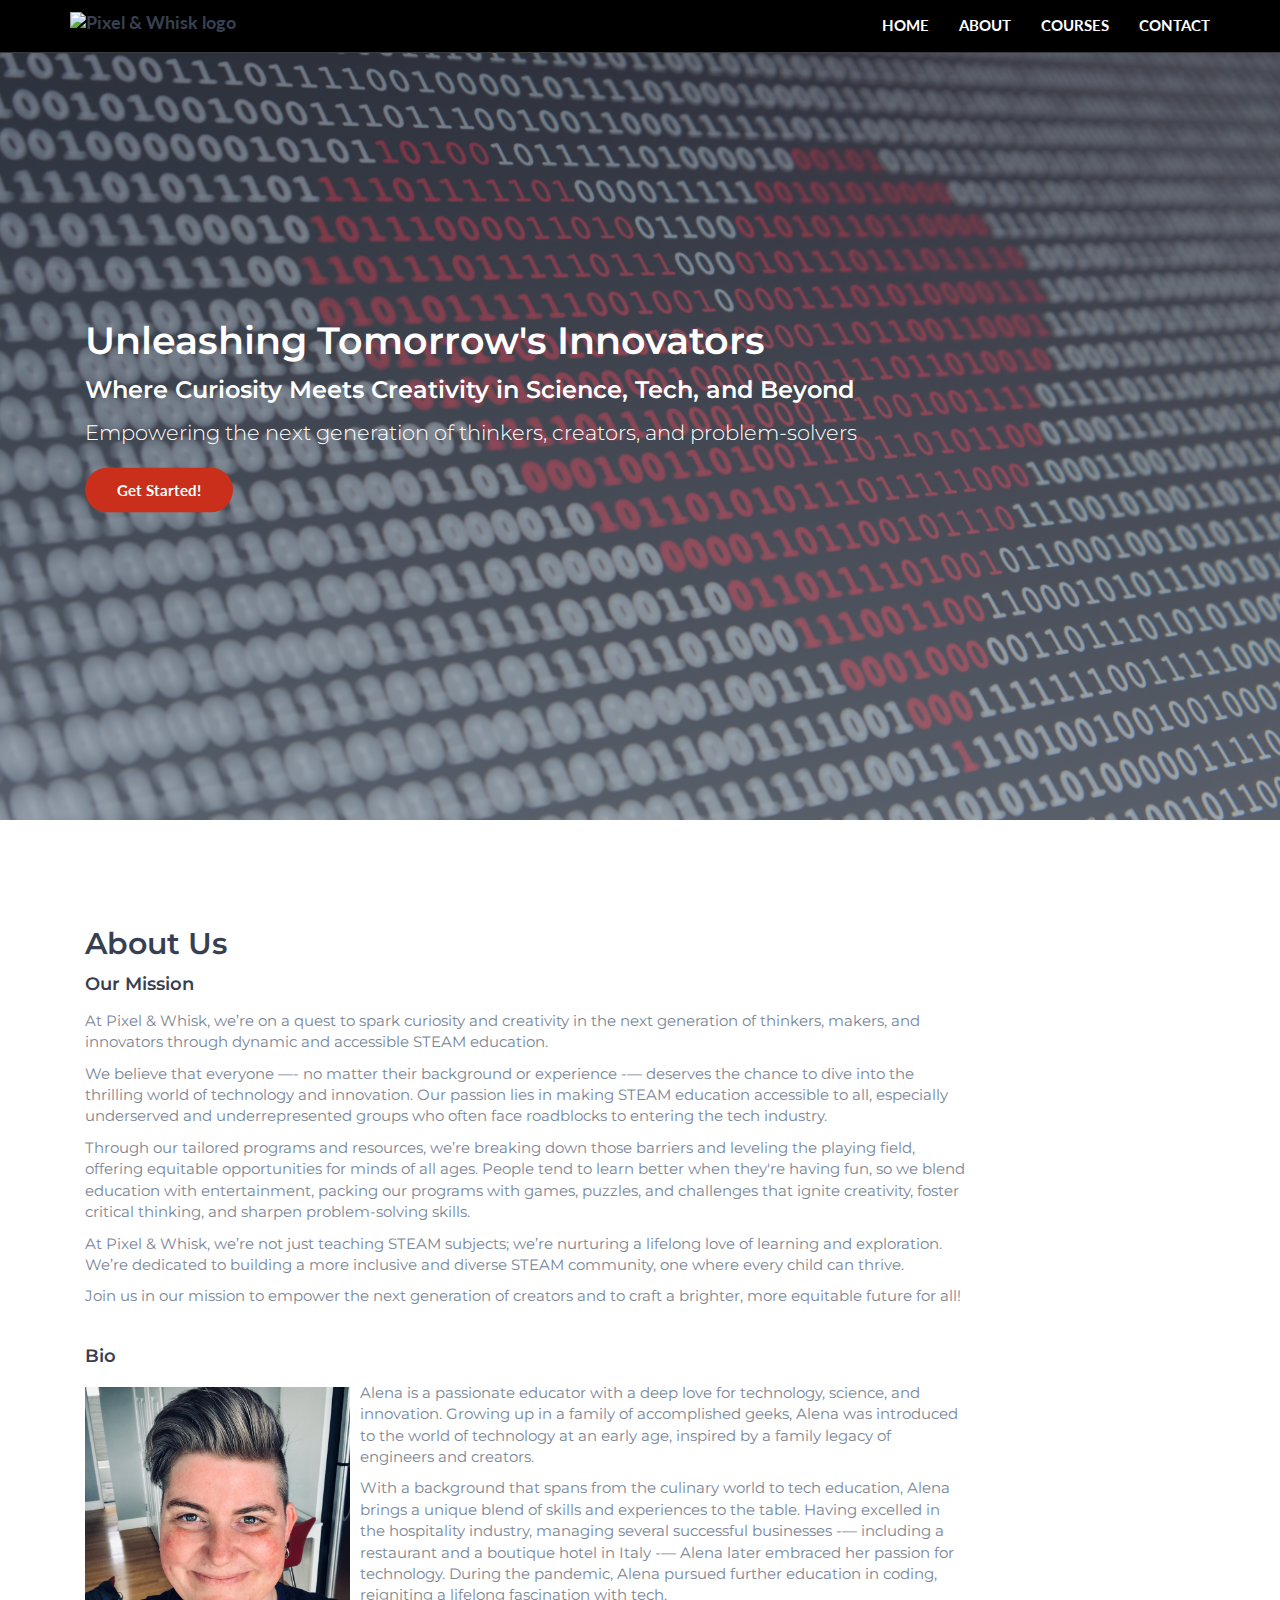
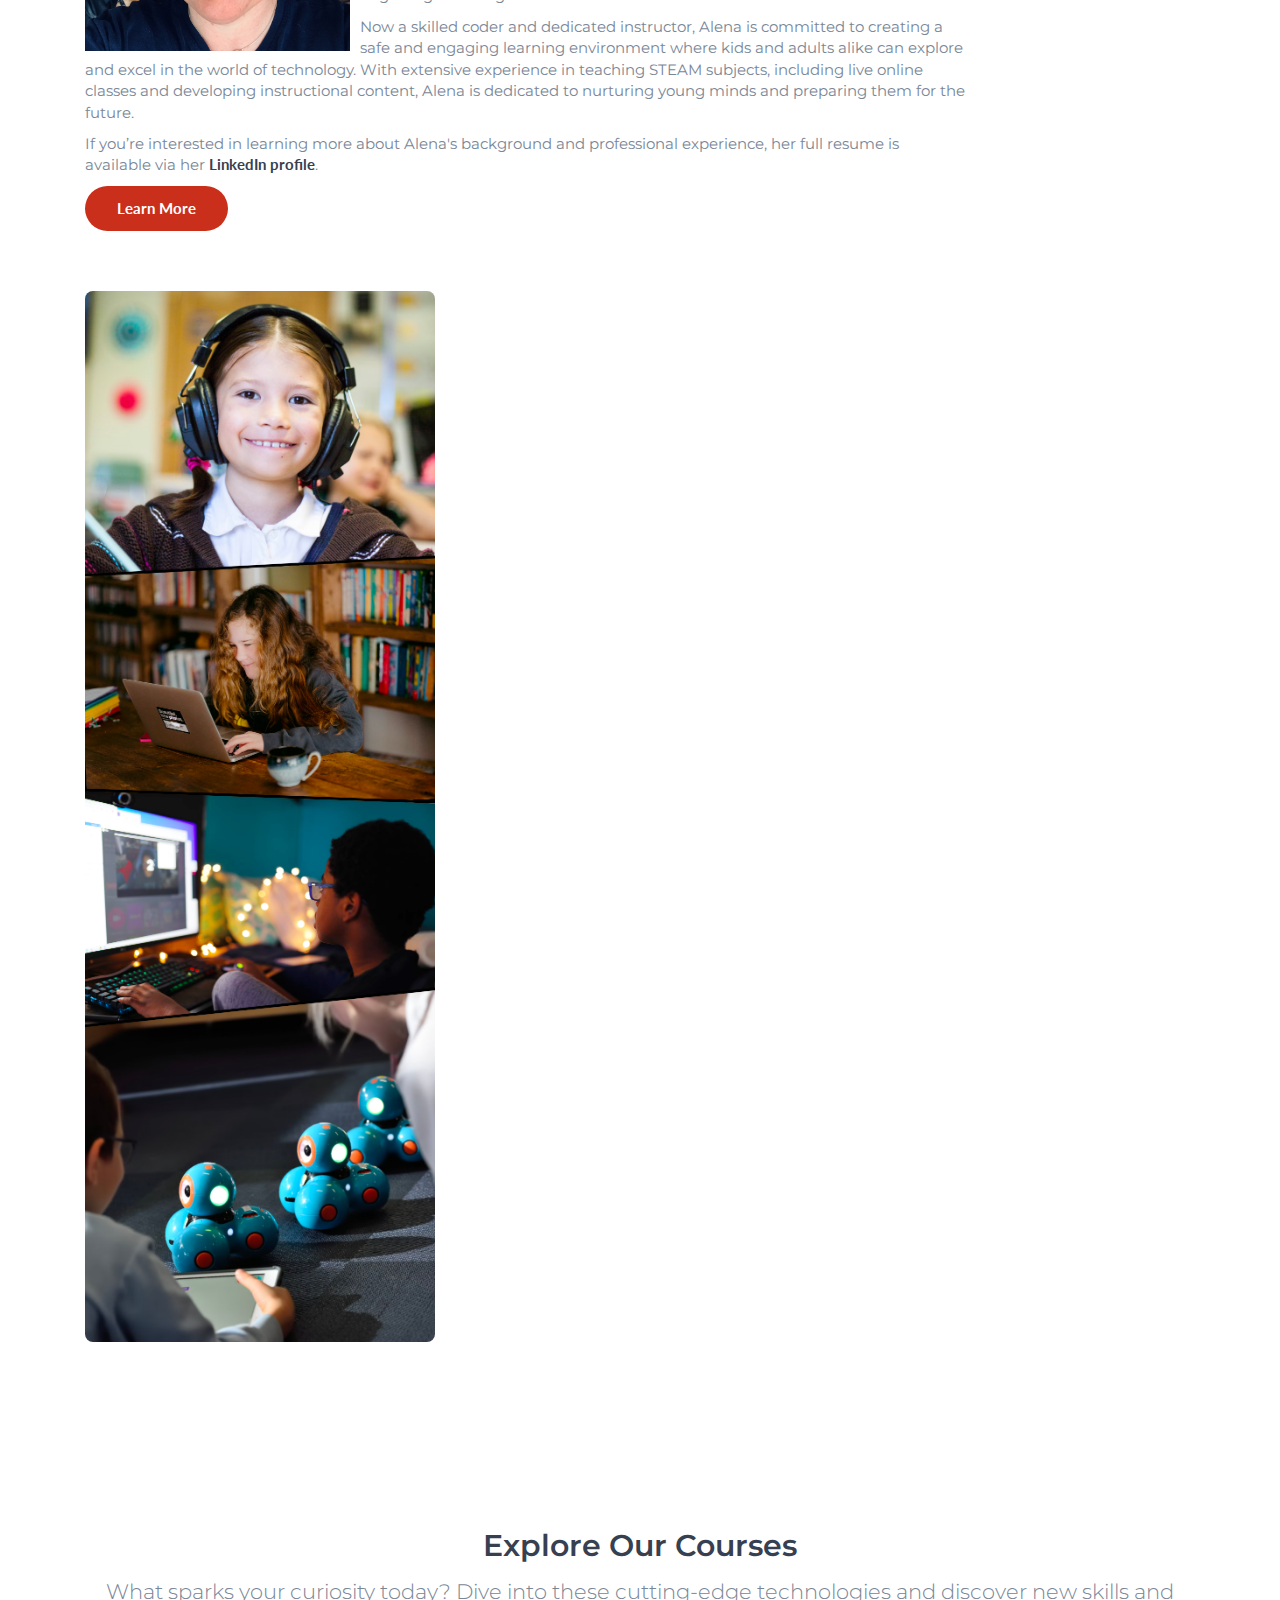
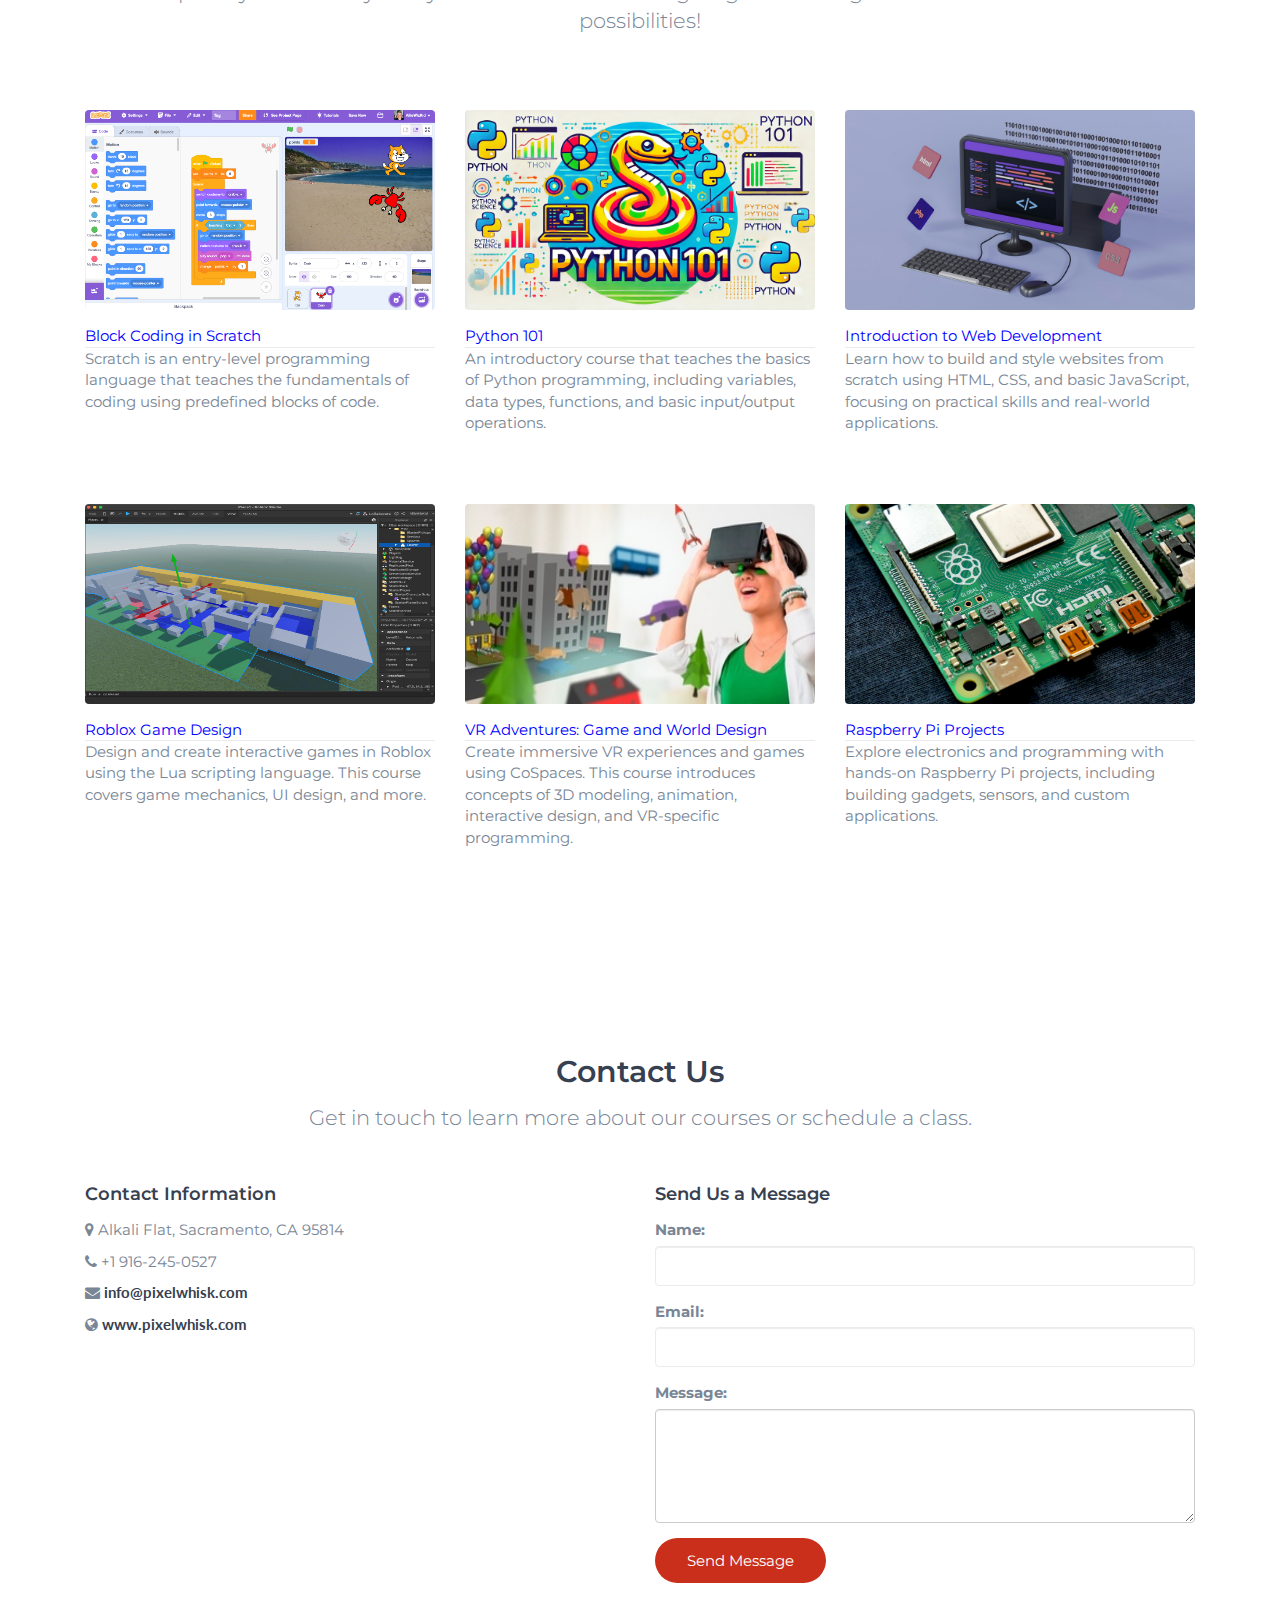
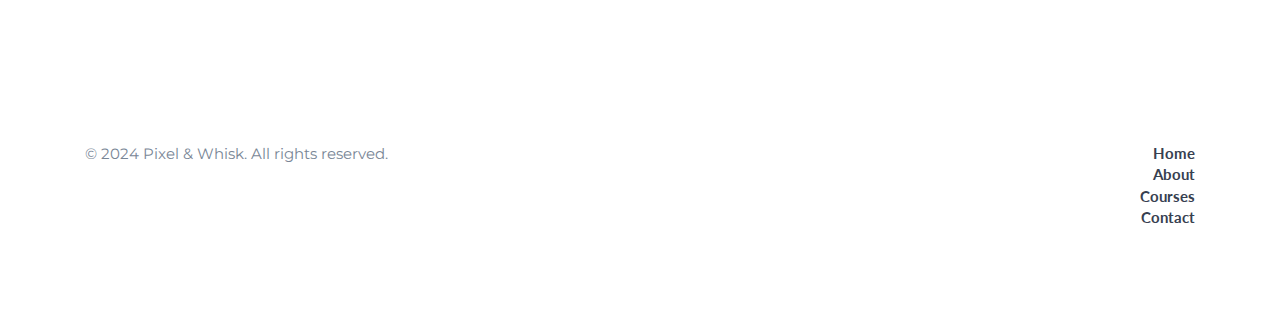
==== commit cbd8c983: "added images, info obfuscator" ====
--- a/index.html
+++ b/index.html
@@ -25,6 +25,7 @@
     <script src="https://oss.maxcdn.com/html5shiv/3.7.3/html5shiv.min.js"></script>
     <script src="https://oss.maxcdn.com/respond/1.4.2/respond.min.js"></script>
   <![endif]-->
+  <script src="./js/obfuscate.js" defer></script>
 </head>
 
 <body>
@@ -64,7 +65,8 @@
   <!-- Home -->
   <div id="home" class="hero-area">
     <!-- Background Image -->
-    <div class="bg-image bg-parallax overlay" style="background-image: url('./img/heart-binary.jpg')" aria-hidden="true">
+    <div class="bg-image bg-parallax overlay" style="background-image: url('./img/heart-binary.jpg')"
+      aria-hidden="true">
     </div>
     <!-- /Background Image -->
 
@@ -150,8 +152,8 @@
       <div class="row">
         <div class="section-header text-center">
           <h2>Explore Our Courses</h2>
-          <p class="lead">In the following technologies, students learn the 21st-century skills they need to succeed.
-          </p>
+          <p class="lead">What sparks your curiosity today? Dive into these cutting-edge technologies and discover new
+            skills and possibilities!</p>
         </div>
       </div>
 
@@ -164,7 +166,7 @@
           <div class="col-md-4 col-sm-6 col-xs-12">
             <div class="course">
               <div class="course-img">
-                <img src="./img/scratch.png" alt="Screenshot of Scratch block code" />
+                <img src="./img/scratch.png" alt="Screenshot of the Scratch platform interface" />
               </div>
               <div class="course-details">
                 <span class="course-category">Block Coding in Scratch</span>
@@ -179,7 +181,7 @@
           <div class="col-md-4 col-sm-6 col-xs-12">
             <div class="course">
               <div class="course-img">
-                <img src="./img/python.webp" alt="Screenshot of Python code" />
+                <img src="./img/python.webp" alt="Colorful, stylized Python logo" />
               </div>
               <div class="course-details">
                 <span class="course-category">Python 101</span>
@@ -194,10 +196,10 @@
           <div class="col-md-4 col-sm-6 col-xs-12">
             <div class="course">
               <div class="course-img">
-                <img src="./img/webdev.png" alt="Screenshot of HTML and CSS code" />
-              </div>
-              <div class="course-details">
-                <span class="course-category">Web Development</span>
+                <img src="./img/web-icon.jpg" alt="Screenshot of HTML and CSS code" />
+              </div>
+              <div class="course-details">
+                <span class="course-category">Introduction to Web Development</span>
               </div>
               <p>Learn how to build and style websites from scratch using HTML, CSS, and basic JavaScript, focusing on
                 practical skills and real-world applications.</p>
@@ -215,7 +217,7 @@
           <div class="col-md-4 col-sm-6 col-xs-12">
             <div class="course">
               <div class="course-img">
-                <img src="./img/roblox.png" alt="Screenshot of Roblox game design interface" />
+                <img src="./img/roblox-studio.jpg" alt="Screenshot of Roblox game design interface" />
               </div>
               <div class="course-details">
                 <span class="course-category">Roblox Game Design</span>
@@ -226,17 +228,17 @@
           </div>
           <!-- /ROBLOX GAME DESIGN -->
 
-          <!-- VR GAME DESIGN -->
-          <div class="col-md-4 col-sm-6 col-xs-12">
-            <div class="course">
-              <div class="course-img">
-                <img src="./img/vr.png" alt="Screenshot of VR game design interface" />
-              </div>
-              <div class="course-details">
-                <span class="course-category">VR Game Design</span>
-              </div>
-              <p>Create immersive VR experiences and games using VR platforms and tools. This course introduces concepts
-                of 3D modeling, interaction design, and VR-specific programming.</p>
+          <!-- VR CREATION -->
+          <div class="col-md-4 col-sm-6 col-xs-12">
+            <div class="course">
+              <div class="course-img">
+                <img src="./img/vr-cospaces.jpg" alt="Screenshot of CoSpaces interface" />
+              </div>
+              <div class="course-details">
+                <span class="course-category">VR Adventures: Game and World Design</span>
+              </div>
+              <p>Create immersive VR experiences and games using CoSpaces. This course introduces concepts
+                of 3D modeling, animation, interactive design, and VR-specific programming.</p>
             </div>
           </div>
           <!-- /VR GAME DESIGN -->
@@ -245,7 +247,7 @@
           <div class="col-md-4 col-sm-6 col-xs-12">
             <div class="course">
               <div class="course-img">
-                <img src="./img/raspberrypi.png" alt="Photo of Raspberry Pi setup" />
+                <img src="./img/rpi.jpg" alt="Photo of Raspberry Pi setup" />
               </div>
               <div class="course-details">
                 <span class="course-category">Raspberry Pi Projects</span>
@@ -277,9 +279,9 @@
         <div class="col-md-6">
           <div class="contact-info">
             <h4>Contact Information</h4>
-            <p><i class="fa fa-map-marker"></i> 1234 Elm Street, Sacramento, CA 95814</p>
-            <p><i class="fa fa-phone"></i> (555) 123-4567</p>
-            <p><i class="fa fa-envelope"></i> <a href="mailto:info@pixelwhisk.com">info@pixelwhisk.com</a></p>
+            <p><i class="fa fa-map-marker"></i> Alkali Flat, Sacramento, CA 95814</p>
+            <p><i class="fa fa-phone"></i> <span id="phone"></span></p>
+            <p><i class="fa fa-envelope"></i> <a id="email" href="#">Contact Us</a></p>
             <p><i class="fa fa-globe"></i> <a href="https://www.pixelwhisk.com" target="_blank"
                 rel="noreferrer noopener">www.pixelwhisk.com</a></p>
           </div>
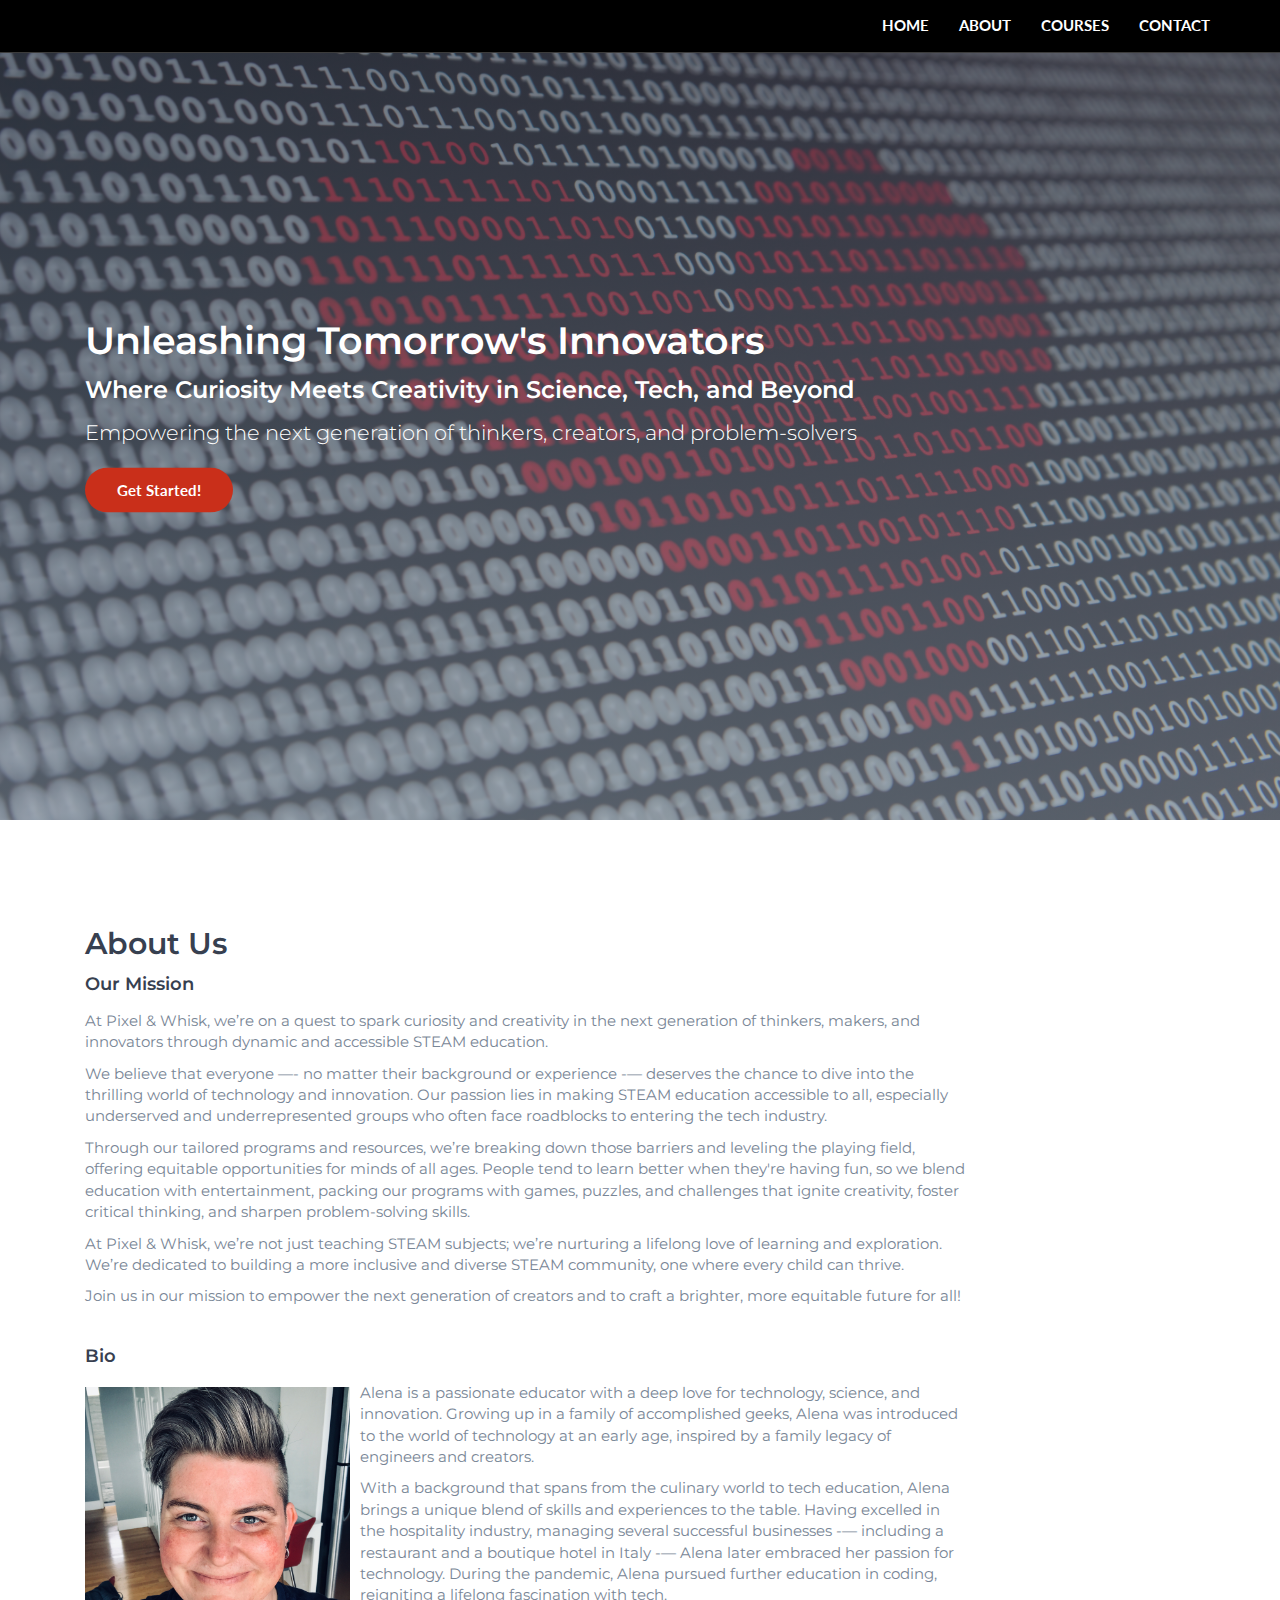
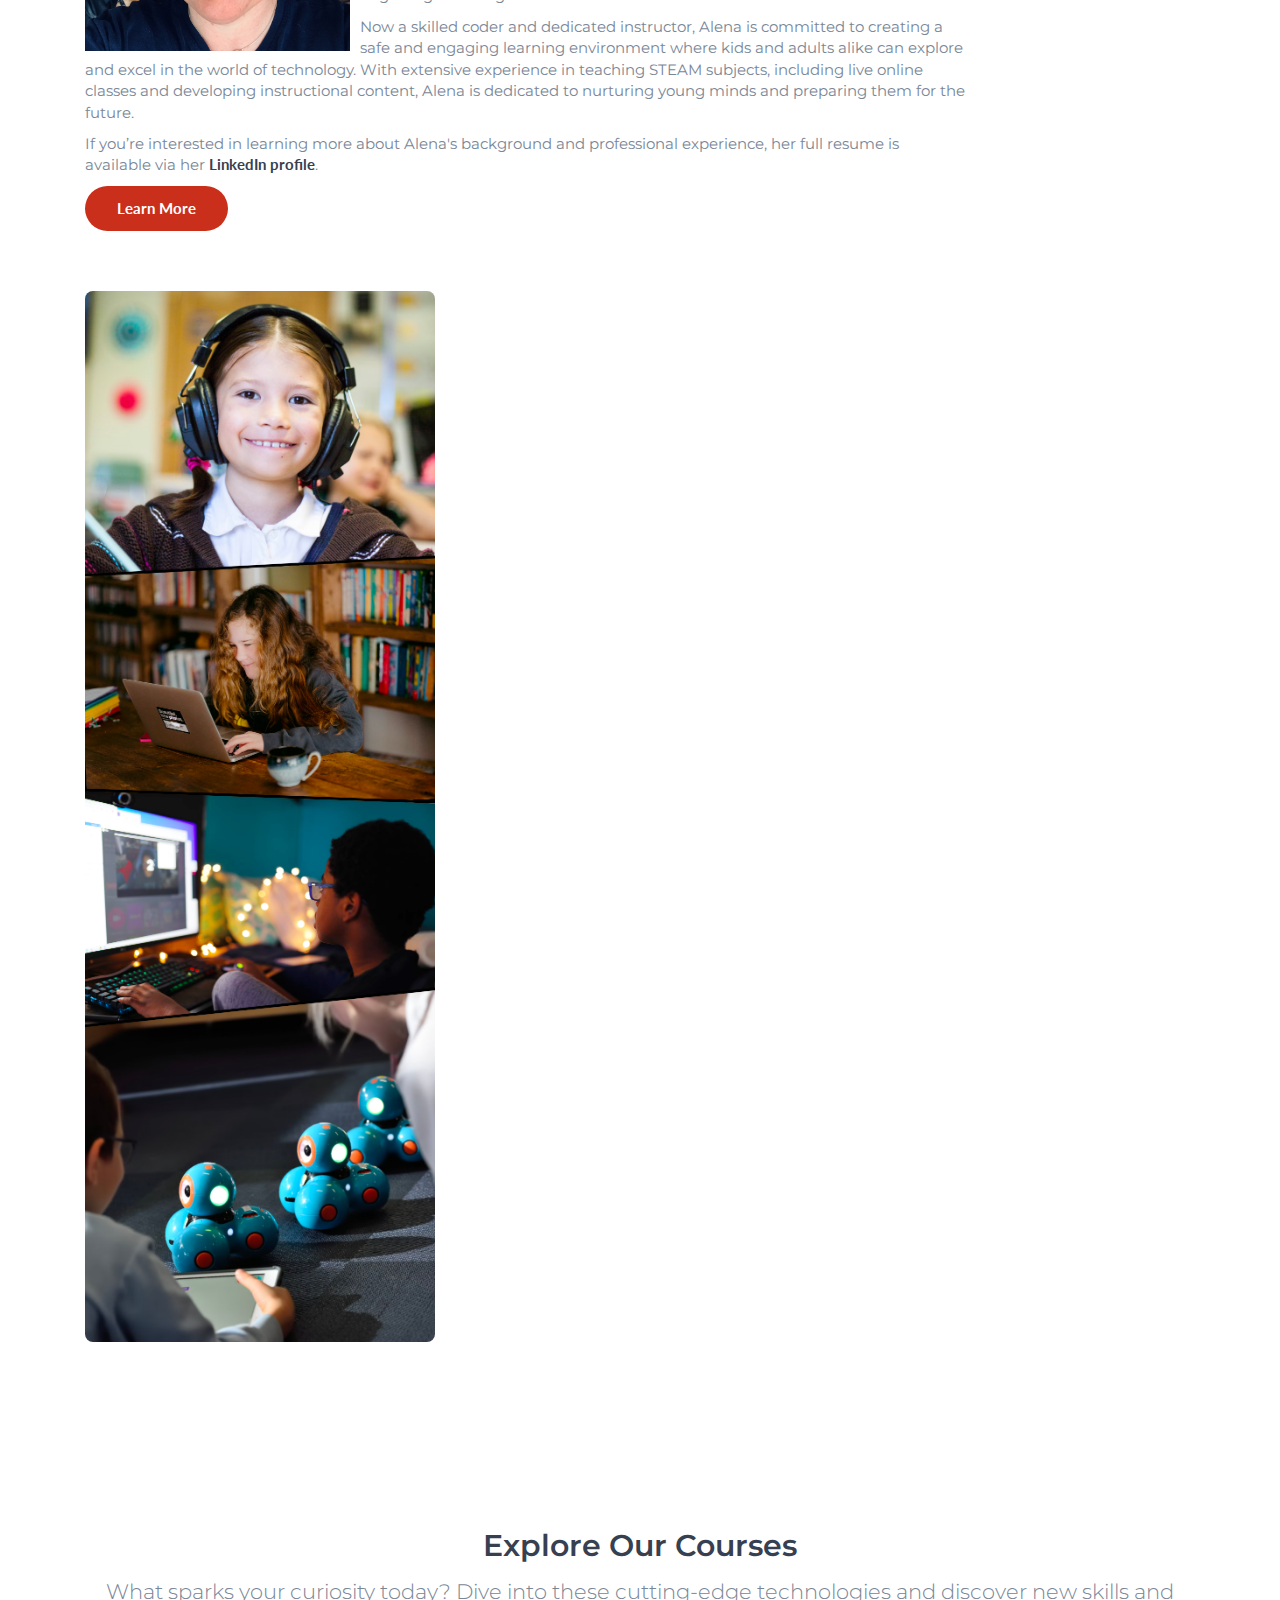
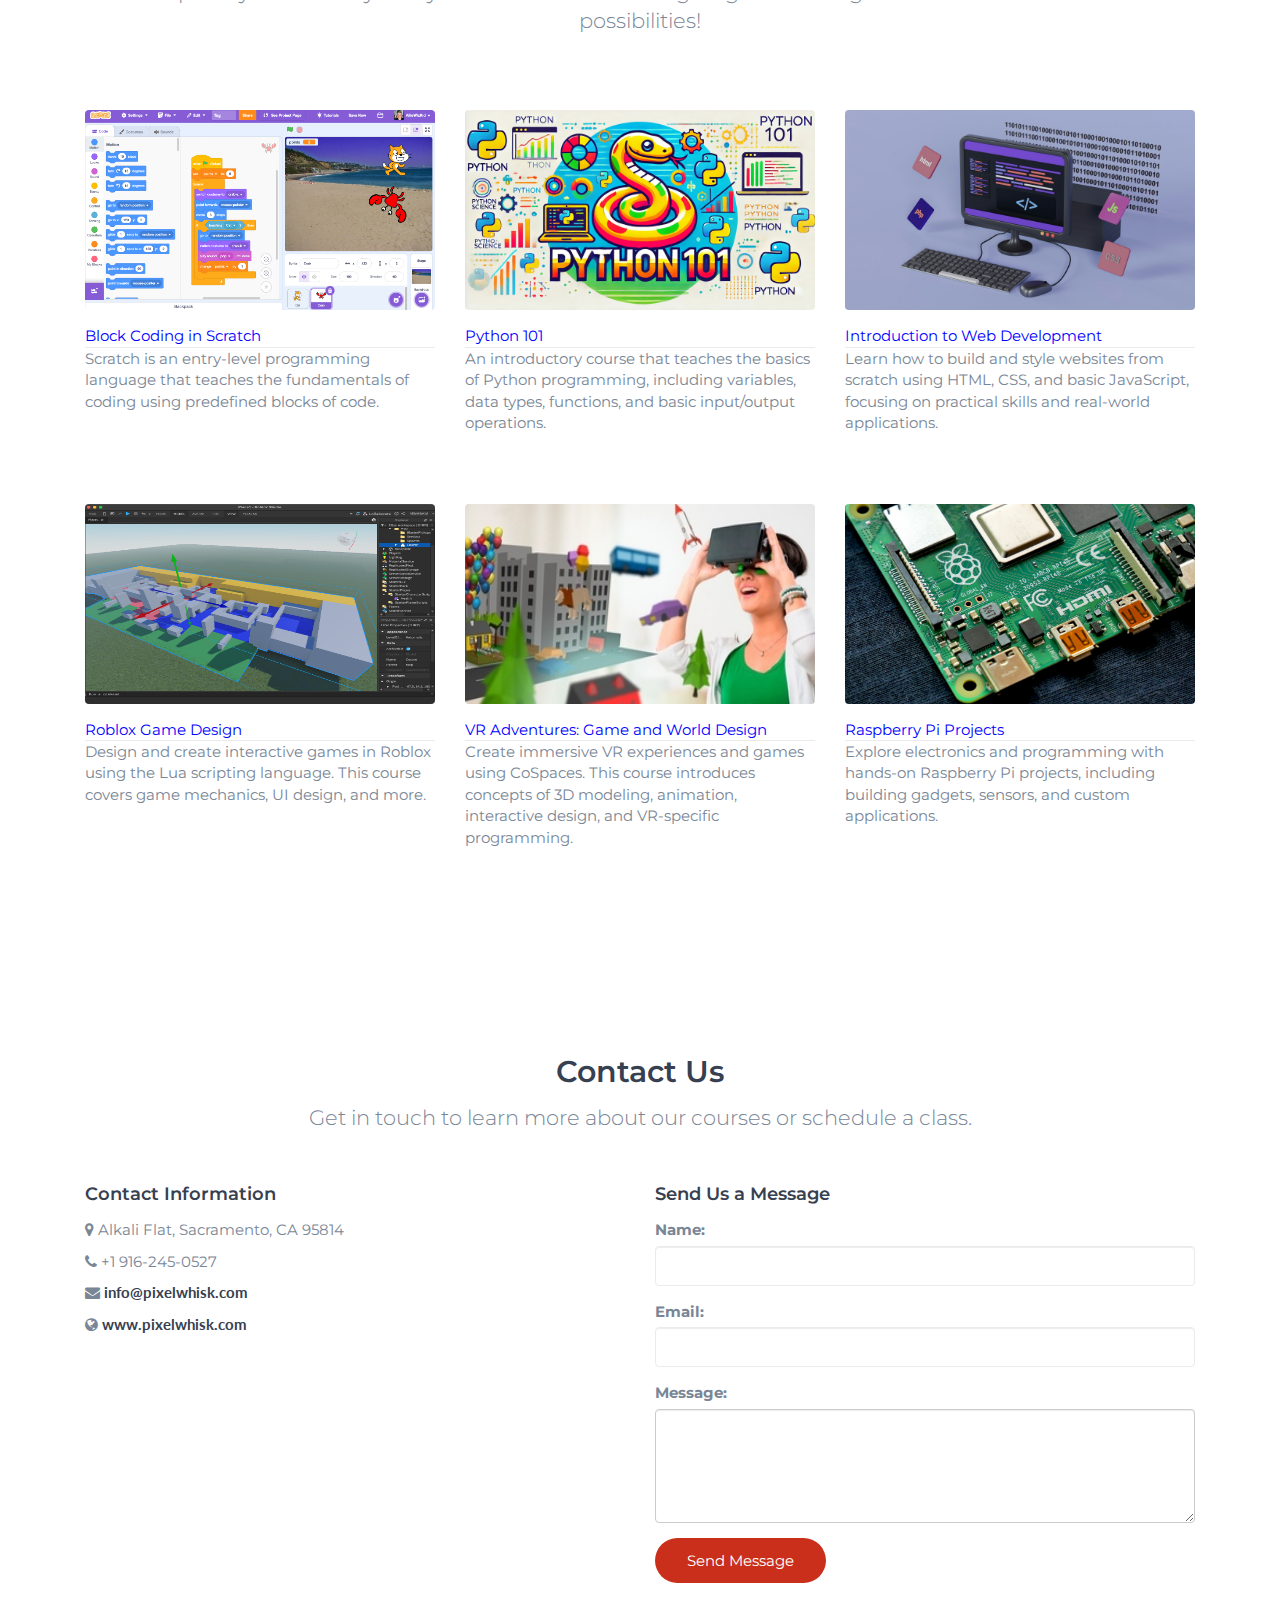
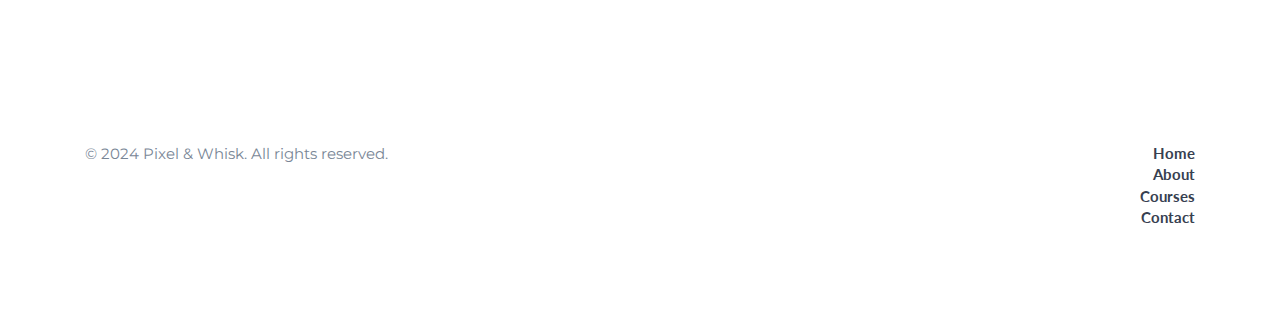
==== commit ec8fac6e: "Hid logo until fixed" ====
--- a/index.html
+++ b/index.html
@@ -8,8 +8,7 @@
   <meta name="description"
     content="Pixel & Whisk provides engaging STEAM education to inspire creativity and innovation in students of all ages, with a focus on making tech accessible to underrepresented groups." />
   <meta name="keywords"
-    content="STEAM education, coding, technology, science, math, digital entrepreneurship, game design, web development, Python, Scratch, Roblox, VR, CoSpaces, block language, learn, tutor, lesson, IoT, hardware, software, Raspberry Pi, kids cooking classes, coding for kids, science experiments for kids, game development for children, web design basics, introduction to Python programming, Raspberry Pi projects, Scratch programming for beginners, Roblox game creation, CoSpaces VR learning, digital skills for kids, PyGame tutorials, STEAM activities for kids, programming for youth, DIY science experiments, coding workshops for kids, kids web development, robotics for children, interactive coding lessons, educational game design, Python for kids, Raspberry Pi for beginners, Scratch coding lessons, Roblox studio projects, VR coding experiences, CoSpaces for educators, kid-friendly tech projects, beginner Python coding, creative science projects, fun cooking activities for kids, kids tech education, science of cooking, introduction to programming, game design classes, educational Python projects, Raspberry Pi programming, Scratch for young learners, Roblox scripting basics, CoSpaces for kids, digital entrepreneurship for students, PyGame for beginners, interactive science experiments, online coding courses for kids, STEM education resources, cooking lessons for kids, coding and technology classes, science and tech workshops, game development workshops, Python coding for youth, Raspberry Pi experiments for kids
-  adult cooking classes, python 101 for beginners, web design 101, smart home setup, personal cloud storage solutions, pihole installation, home automation, temperature sensor setup, air quality monitoring, tech troubleshooting, computer basics, tv setup, network configuration, smart home integration, wifi troubleshooting, privacy enhancement, custom raspberry pi projects, cooking lessons for adults, personal chef services, meal planning, small event catering, custom meal preparation, tech education for adults, raspberry pi tutorials, privacy protection, computer literacy, technology support, internet security, digital privacy, home networking, wifi booster setup, tech guidance, tech consulting, cooking for small groups, baking services, dinner party catering, custom tech solutions, smart home security, smart appliance setup, culinary workshops, technology workshops, web design basics, introductory python programming, tech support for seniors, personal chef hire, menu planning services, event meal preparation" />
+    content="STEAM education, coding, technology, science, math, digital entrepreneurship, game design, web development, Python, Scratch, Roblox, VR, CoSpaces, block language, learn, tutor, lesson, IoT, hardware, software, Raspberry Pi, kids cooking classes, coding for kids, science experiments for kids, game development for children, web design basics, introduction to Python programming, Raspberry Pi projects, Scratch programming for beginners, Roblox game creation, CoSpaces VR learning, digital skills for kids, PyGame tutorials, STEAM activities for kids, programming for youth, DIY science experiments, coding workshops for kids, kids web development, robotics for children, interactive coding lessons, educational game design, Python for kids, Raspberry Pi for beginners, Scratch coding lessons, Roblox studio projects, VR coding experiences, CoSpaces for educators, kid-friendly tech projects, beginner Python coding, creative science projects, fun cooking activities for kids, kids tech education, science of cooking, introduction to programming, game design classes, educational Python projects, Raspberry Pi programming, Scratch for young learners, Roblox scripting basics, CoSpaces for kids, digital entrepreneurship for students, PyGame for beginners, interactive science experiments, online coding courses for kids, STEM education resources, cooking lessons for kids, coding and technology classes, science and tech workshops, game development workshops, Python coding for youth, Raspberry Pi experiments for kids,adult cooking classes, python 101 for beginners, web design 101, smart home setup, personal cloud storage solutions, pihole installation, home automation, temperature sensor setup, air quality monitoring, tech troubleshooting, computer basics, tv setup, network configuration, smart home integration, wifi troubleshooting, privacy enhancement, custom raspberry pi projects, cooking lessons for adults, personal chef services, meal planning, small event catering, custom meal preparation, tech education for adults, raspberry pi tutorials, privacy protection, computer literacy, technology support, internet security, digital privacy, home networking, wifi booster setup, tech guidance, tech consulting, cooking for small groups, baking services, dinner party catering, custom tech solutions, smart home security, smart appliance setup, culinary workshops, technology workshops, web design basics, introductory python programming, tech support for seniors, personal chef hire, menu planning services, event meal preparation" />
   <title>Pixel & Whisk</title>
   <!-- Google Font -->
   <link href="https://fonts.googleapis.com/css?family=Lato:700|Montserrat:400,600" rel="stylesheet" />
@@ -33,13 +32,13 @@
   <header id="header" class="transparent-nav">
     <div class="container">
       <div class="navbar-header">
-        <!-- Logo -->
+        <!-- Logo 
         <div class="navbar-brand">
           <a class="logo" href="index.html" aria-label="Pixel & Whisk homepage">
             <img src="./img/logo-white-on-transparent.png" alt="Pixel & Whisk logo" />
           </a>
         </div>
-        <!-- /Logo -->
+         /Logo -->
 
         <!-- Mobile toggle -->
         <button class="navbar-toggle" aria-label="Toggle navigation">
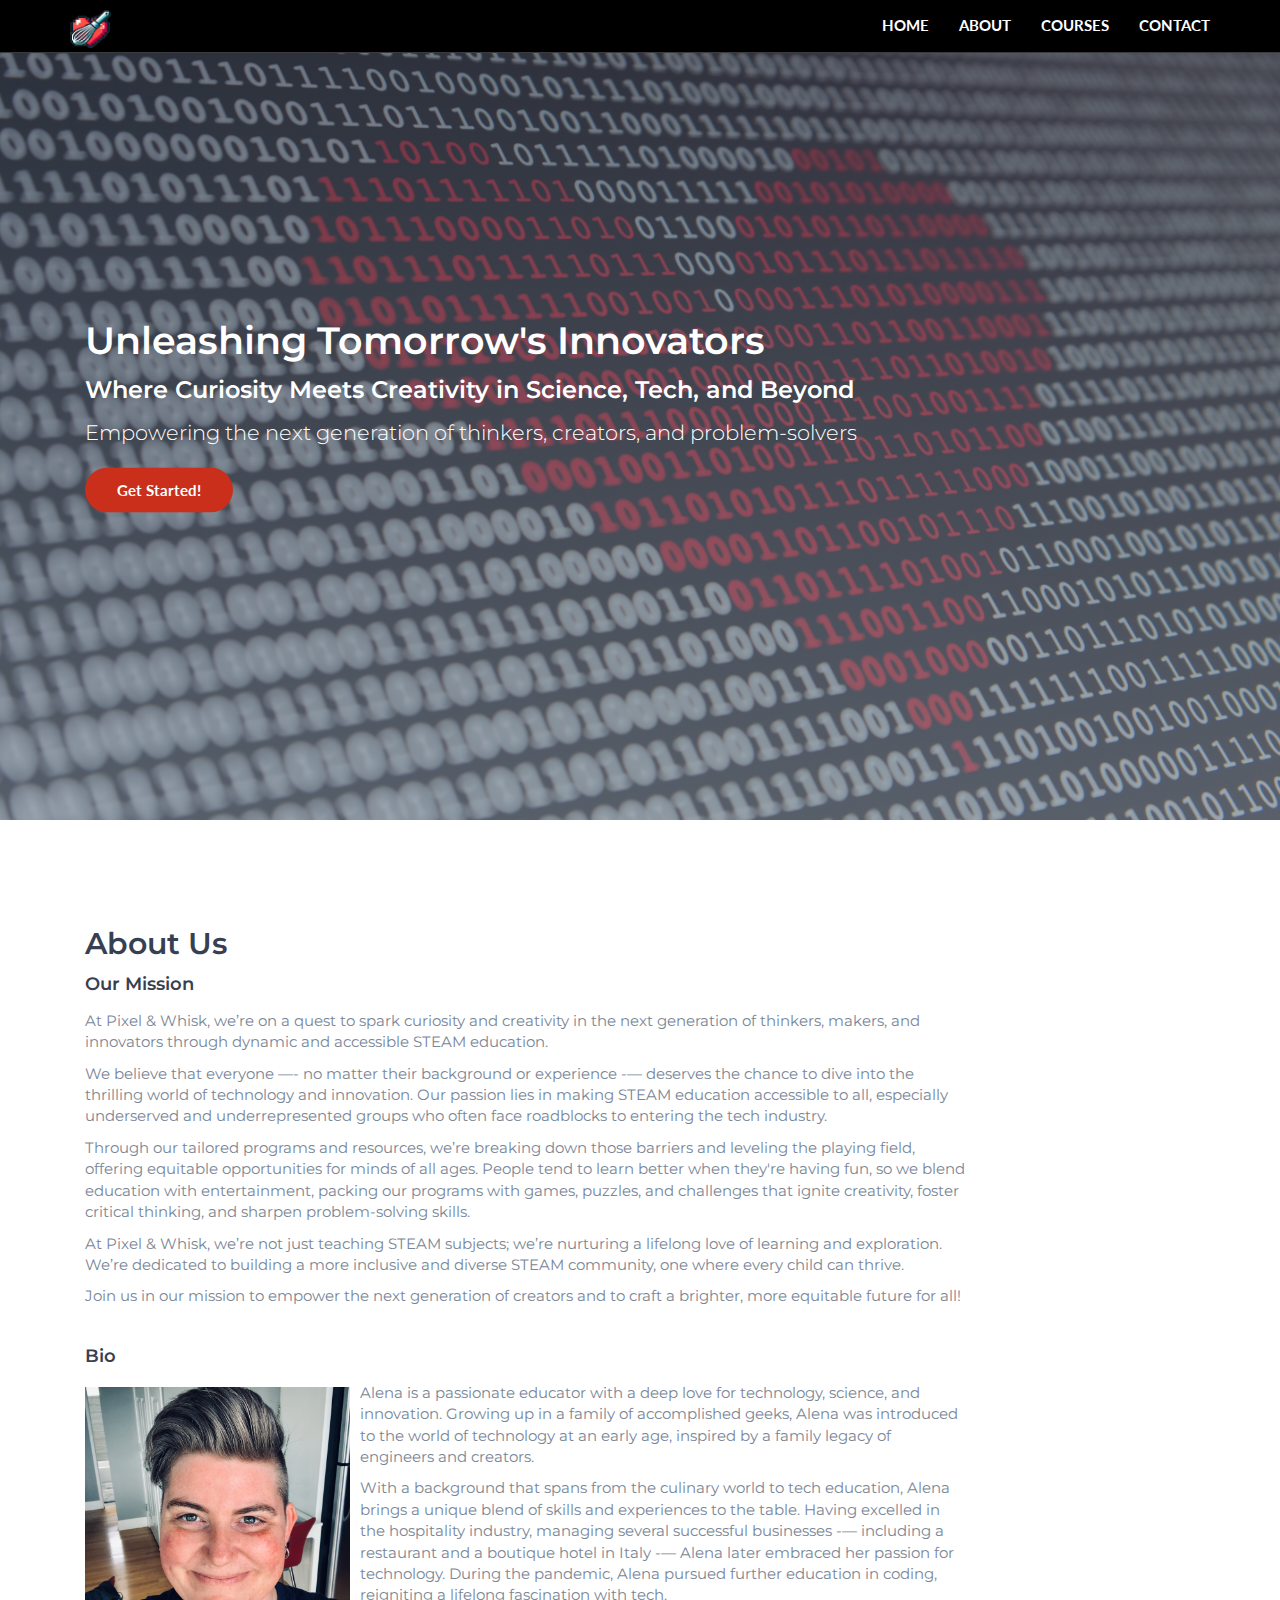
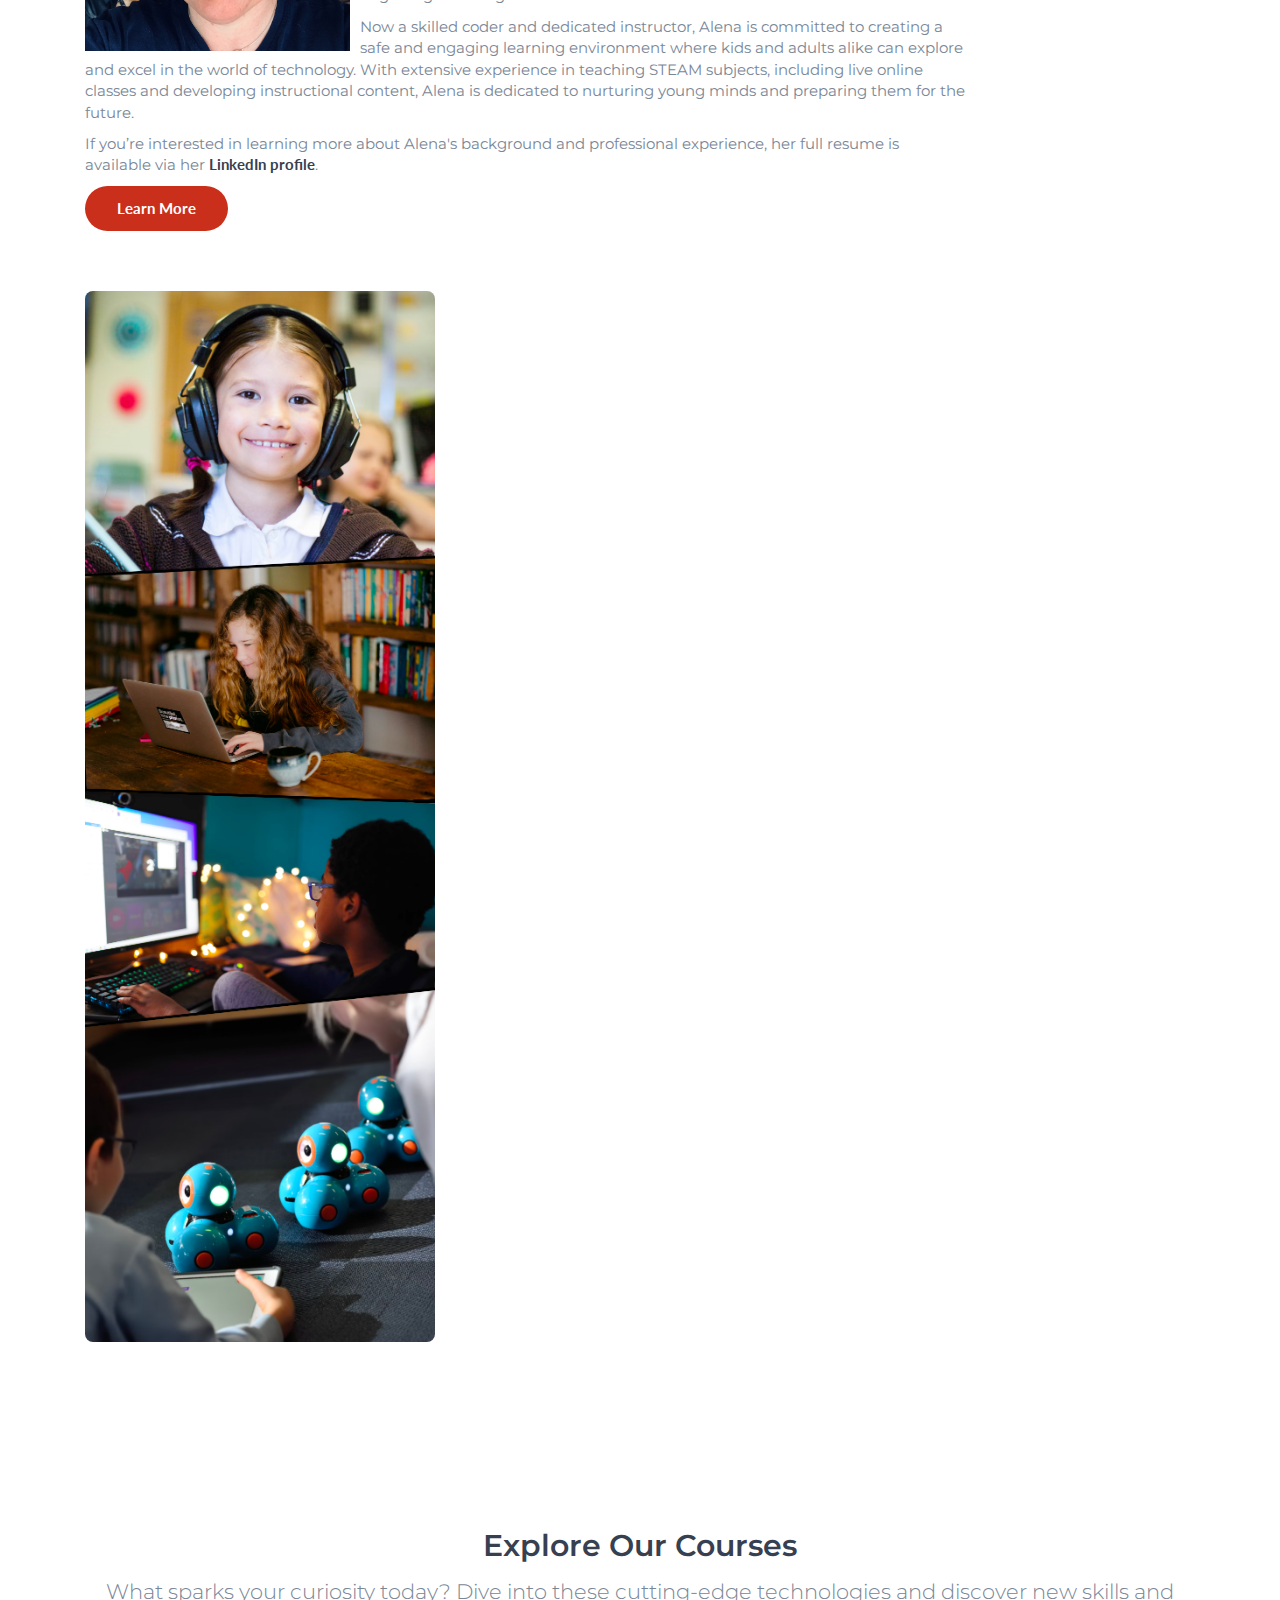
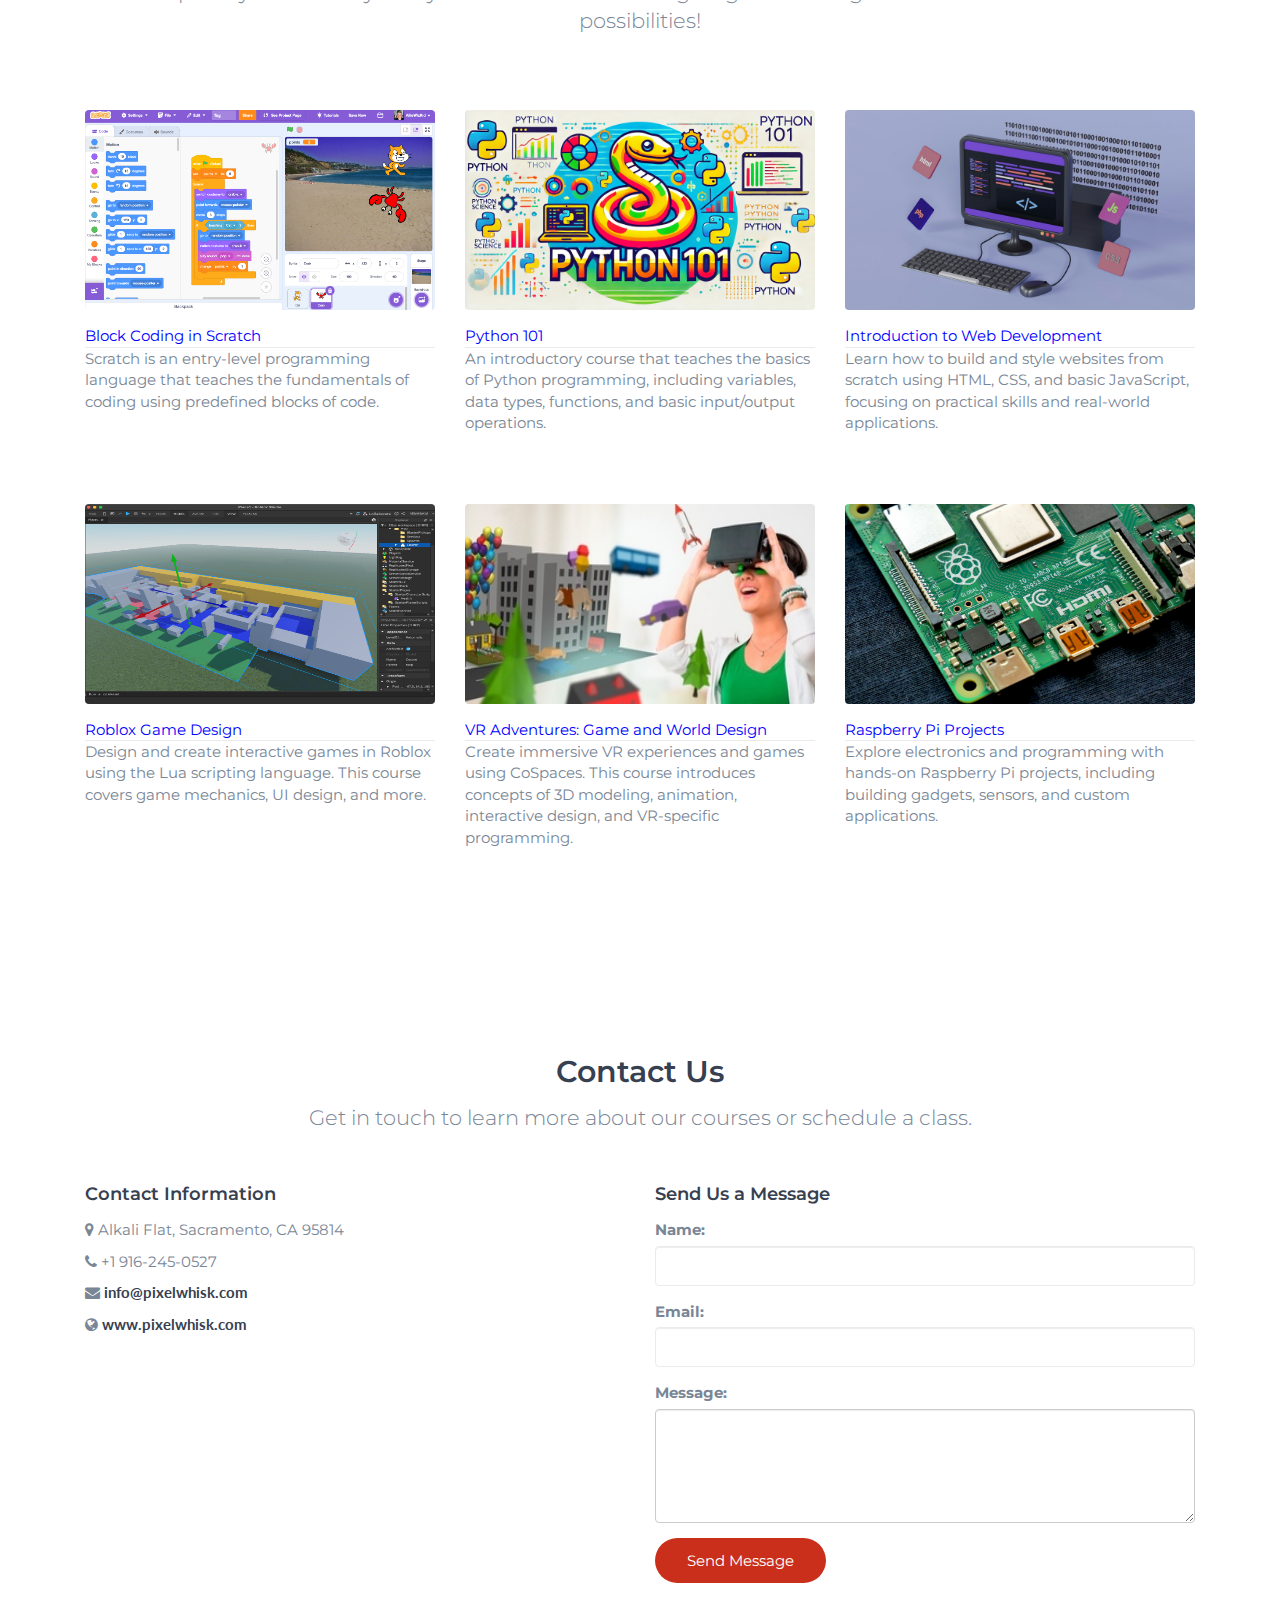
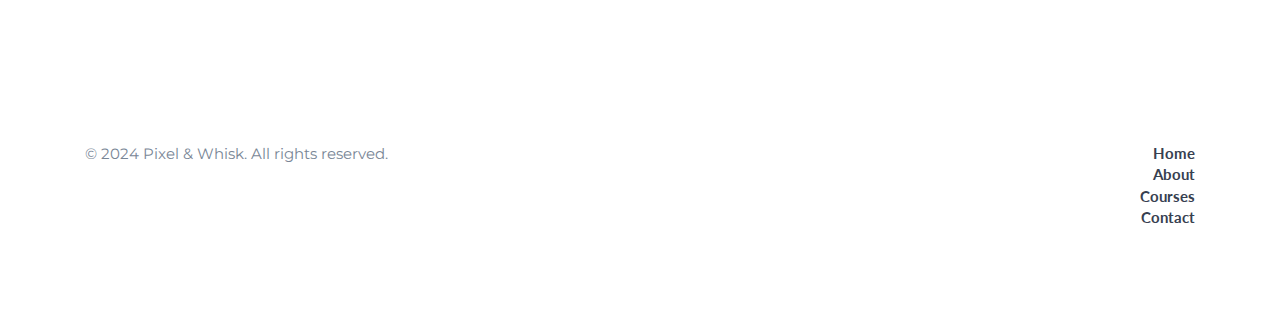
==== commit ebbc9252: "changed About" ====
--- a/index.html
+++ b/index.html
@@ -8,7 +8,8 @@
   <meta name="description"
     content="Pixel & Whisk provides engaging STEAM education to inspire creativity and innovation in students of all ages, with a focus on making tech accessible to underrepresented groups." />
   <meta name="keywords"
-    content="STEAM education, coding, technology, science, math, digital entrepreneurship, game design, web development, Python, Scratch, Roblox, VR, CoSpaces, block language, learn, tutor, lesson, IoT, hardware, software, Raspberry Pi, kids cooking classes, coding for kids, science experiments for kids, game development for children, web design basics, introduction to Python programming, Raspberry Pi projects, Scratch programming for beginners, Roblox game creation, CoSpaces VR learning, digital skills for kids, PyGame tutorials, STEAM activities for kids, programming for youth, DIY science experiments, coding workshops for kids, kids web development, robotics for children, interactive coding lessons, educational game design, Python for kids, Raspberry Pi for beginners, Scratch coding lessons, Roblox studio projects, VR coding experiences, CoSpaces for educators, kid-friendly tech projects, beginner Python coding, creative science projects, fun cooking activities for kids, kids tech education, science of cooking, introduction to programming, game design classes, educational Python projects, Raspberry Pi programming, Scratch for young learners, Roblox scripting basics, CoSpaces for kids, digital entrepreneurship for students, PyGame for beginners, interactive science experiments, online coding courses for kids, STEM education resources, cooking lessons for kids, coding and technology classes, science and tech workshops, game development workshops, Python coding for youth, Raspberry Pi experiments for kids,adult cooking classes, python 101 for beginners, web design 101, smart home setup, personal cloud storage solutions, pihole installation, home automation, temperature sensor setup, air quality monitoring, tech troubleshooting, computer basics, tv setup, network configuration, smart home integration, wifi troubleshooting, privacy enhancement, custom raspberry pi projects, cooking lessons for adults, personal chef services, meal planning, small event catering, custom meal preparation, tech education for adults, raspberry pi tutorials, privacy protection, computer literacy, technology support, internet security, digital privacy, home networking, wifi booster setup, tech guidance, tech consulting, cooking for small groups, baking services, dinner party catering, custom tech solutions, smart home security, smart appliance setup, culinary workshops, technology workshops, web design basics, introductory python programming, tech support for seniors, personal chef hire, menu planning services, event meal preparation" />
+    content="STEAM education, coding for kids, technology education for kids, science experiments for kids, math activities for children, digital entrepreneurship for kids, game design for children, web development basics, Python programming for beginners, Scratch programming, Roblox game design, VR learning with CoSpaces, block language coding, educational tech tutorials, IoT projects for kids, hardware and software for beginners, Raspberry Pi projects, kids cooking classes, interactive coding lessons, educational game design, DIY science experiments, coding workshops for children, kids web development, robotics for kids, programming for youth, Python coding tutorials, Raspberry Pi for beginners, Scratch coding lessons for kids, Roblox studio projects, VR coding experiences for kids, CoSpaces for educators, kid-friendly tech projects, beginner Python coding, creative science projects, fun cooking activities for kids, science of cooking, introductory programming, game design classes, educational Python projects, Raspberry Pi programming for kids, Roblox scripting basics, CoSpaces VR learning, digital skills development, PyGame tutorials, online coding courses for kids, STEM education resources, cooking lessons for kids, science and technology workshops, Python coding for youth, Raspberry Pi experiments for children, adult cooking classes, Python 101 for beginners, web design 101, smart home setup, personal cloud storage solutions, PiHole installation, home automation, temperature sensor setup, air quality monitoring, tech troubleshooting, computer basics, TV setup, network configuration, smart home integration, WiFi troubleshooting, privacy enhancement, custom Raspberry Pi projects, cooking lessons for adults, personal chef services, meal planning, small event catering, custom meal preparation, tech education for adults, Raspberry Pi tutorials, privacy protection, computer literacy, technology support, internet security, digital privacy, home networking, WiFi booster setup, tech guidance, tech consulting, cooking for small groups, baking services, dinner party catering, custom tech solutions, smart home security, smart appliance setup, culinary workshops, technology workshops, web design basics, introductory Python programming, tech support for seniors, personal chef hire, menu planning services, event meal preparation
+" />
   <title>Pixel & Whisk</title>
   <!-- Google Font -->
   <link href="https://fonts.googleapis.com/css?family=Lato:700|Montserrat:400,600" rel="stylesheet" />
@@ -32,13 +33,13 @@
   <header id="header" class="transparent-nav">
     <div class="container">
       <div class="navbar-header">
-        <!-- Logo 
+        <!-- Logo -->
         <div class="navbar-brand">
           <a class="logo" href="index.html" aria-label="Pixel & Whisk homepage">
-            <img src="./img/logo-white-on-transparent.png" alt="Pixel & Whisk logo" />
+            <img src="./img/logo.png" alt="Pixel & Whisk logo" />
           </a>
         </div>
-         /Logo -->
+        <!-- /Logo -->
 
         <!-- Mobile toggle -->
         <button class="navbar-toggle" aria-label="Toggle navigation">
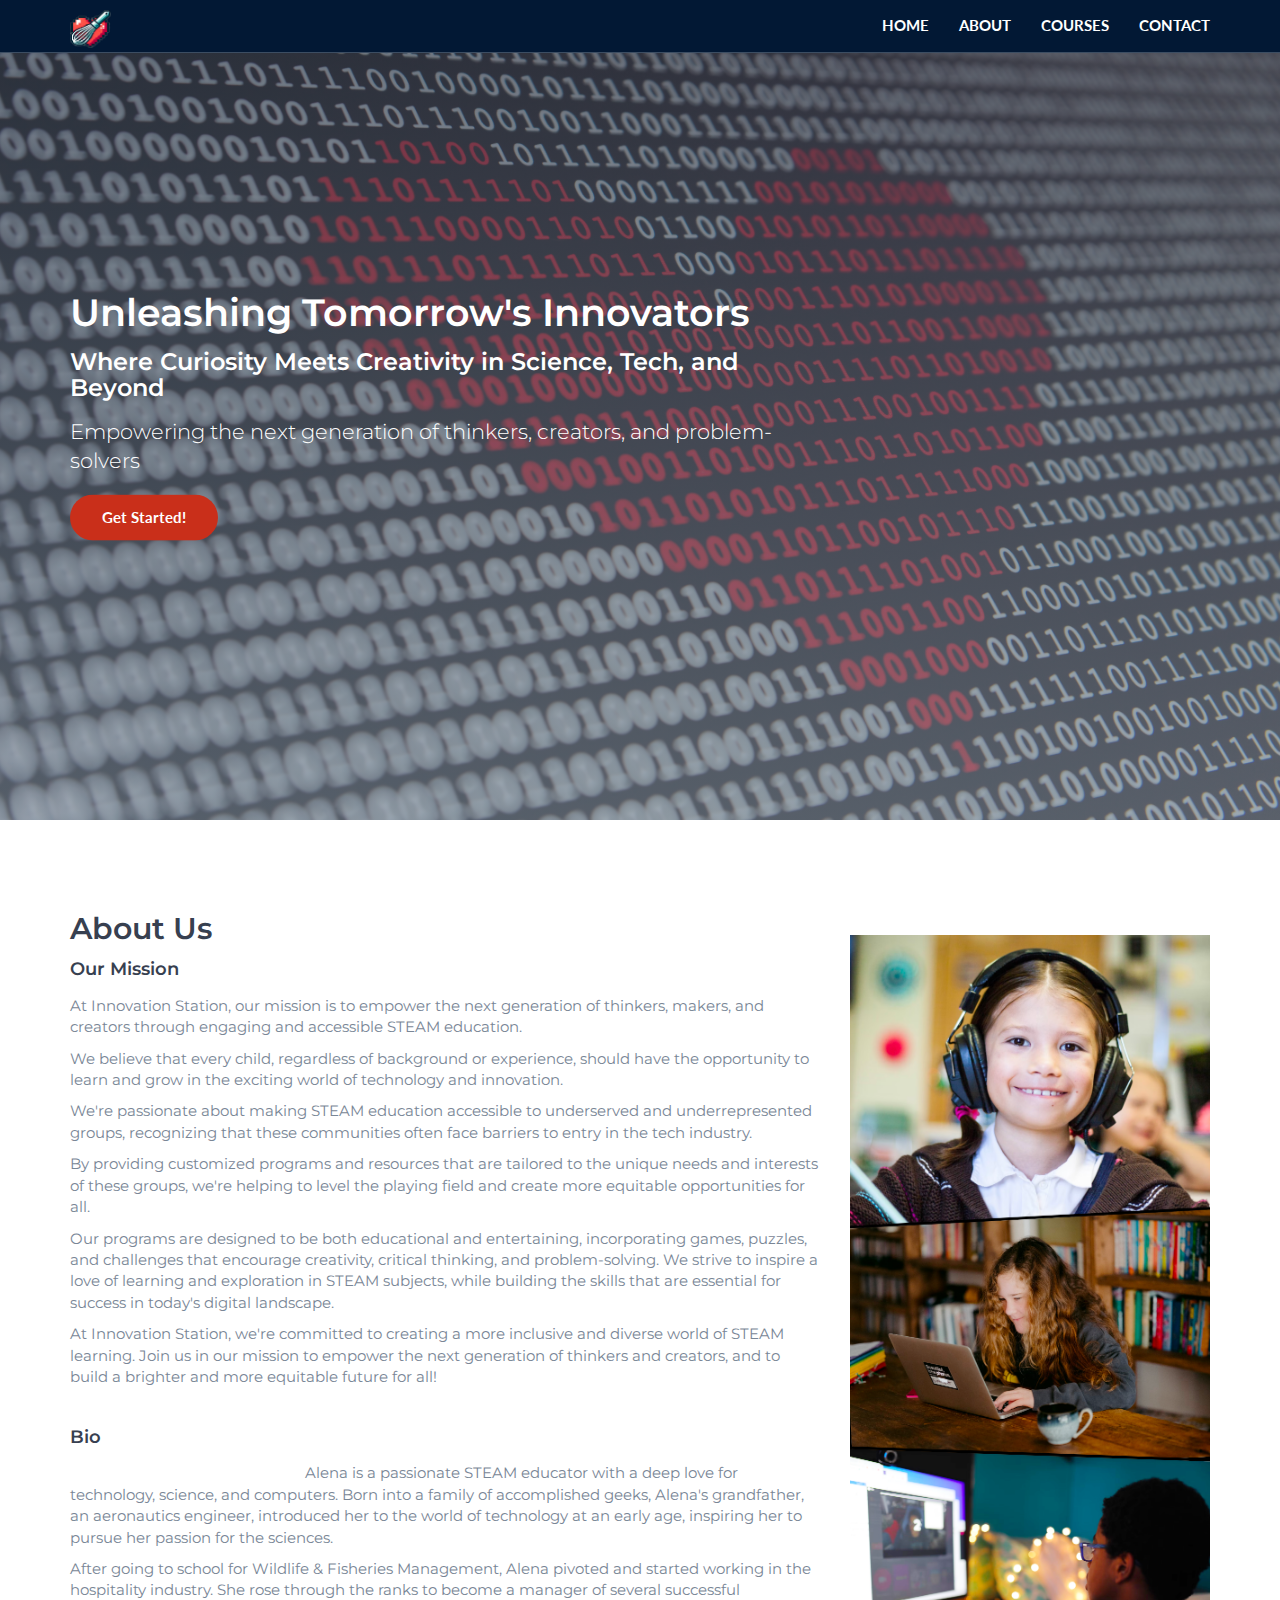
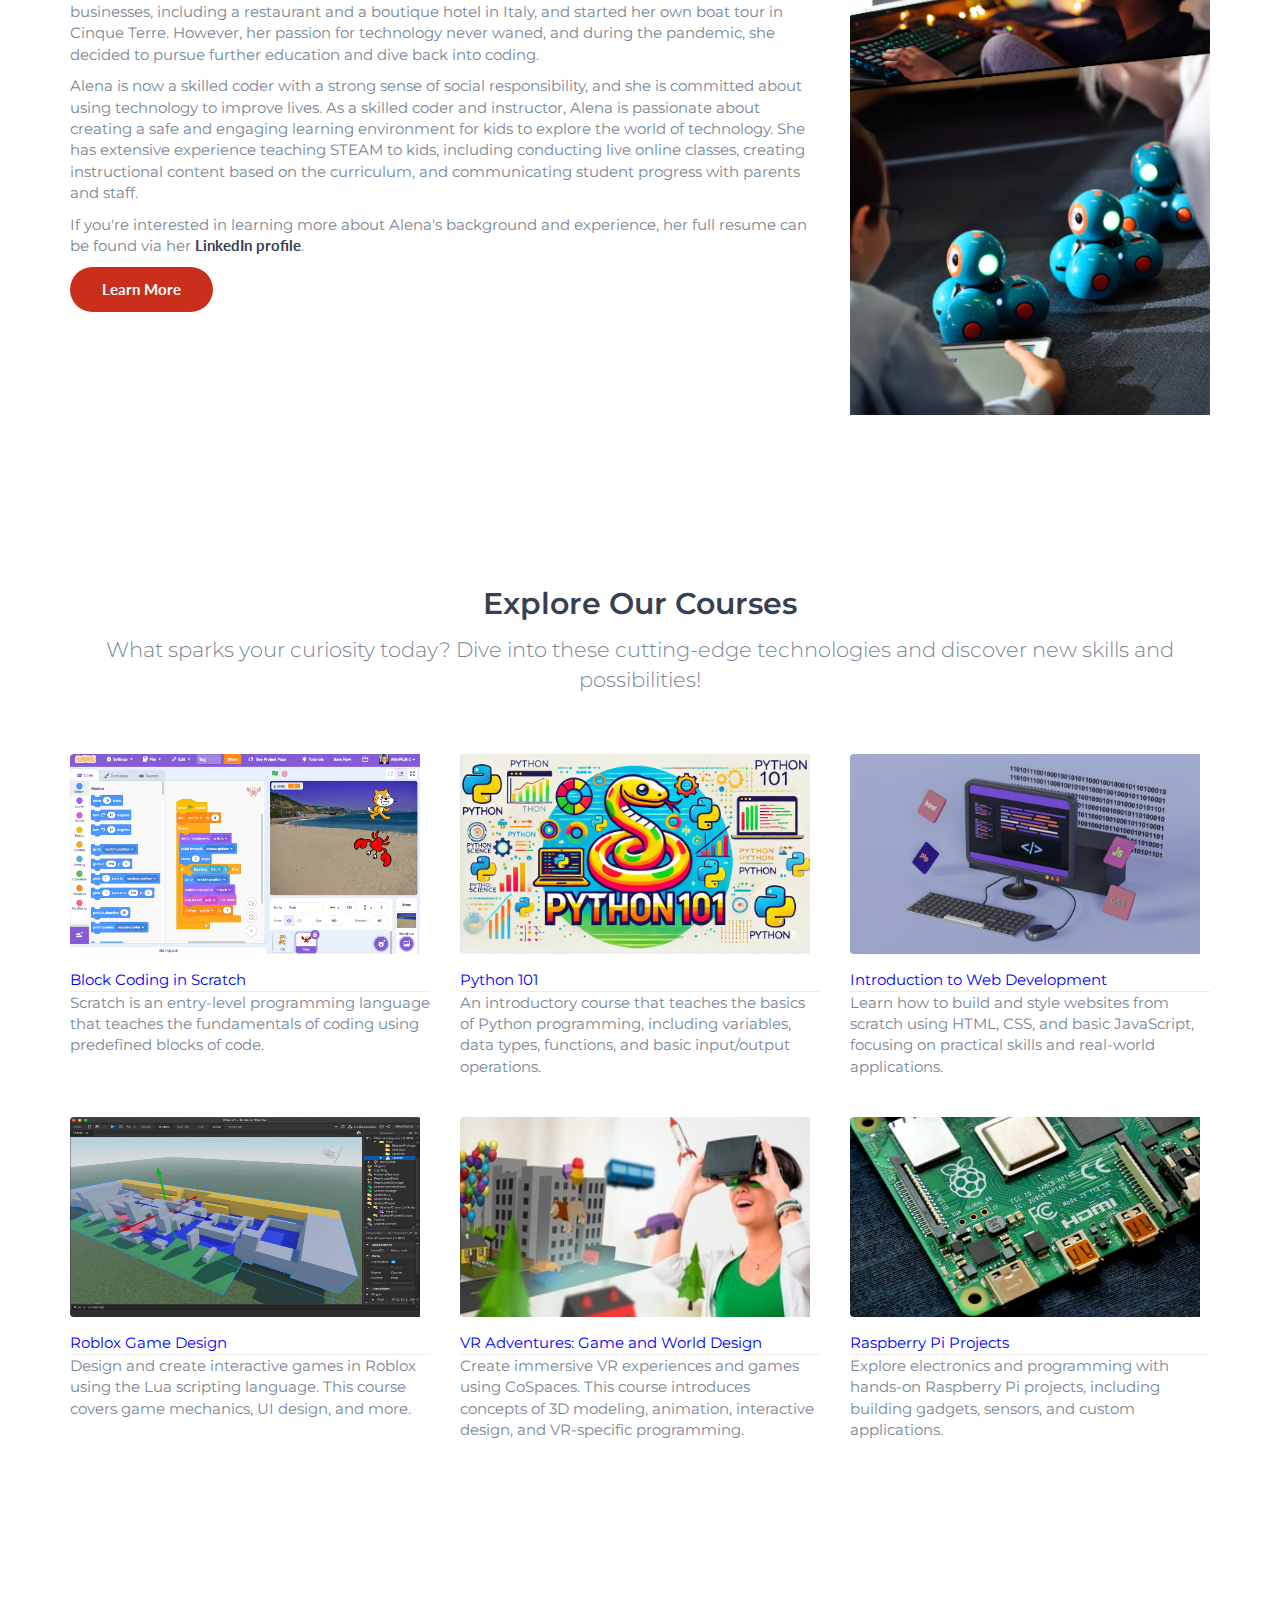
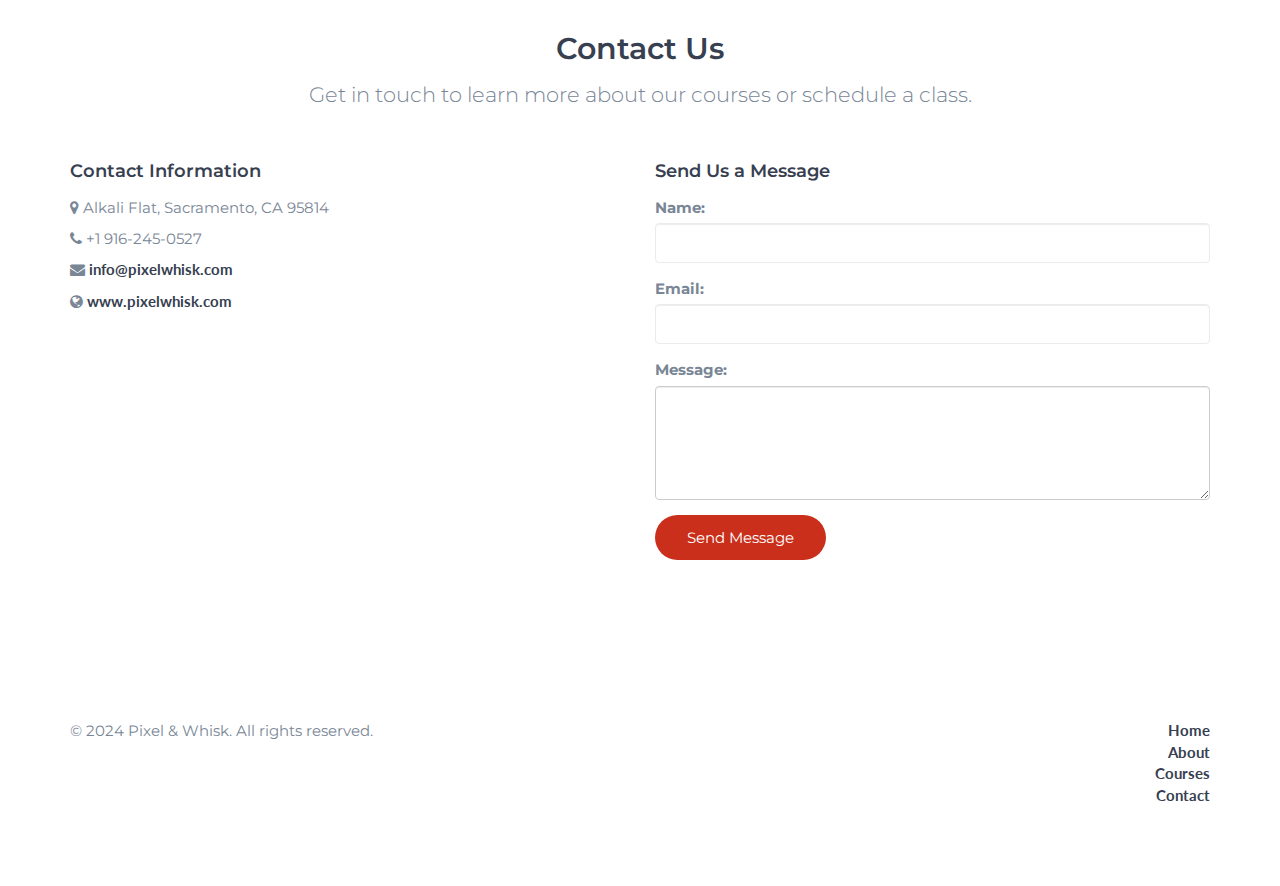
==== commit ce149452: "fixing things" ====
--- a/index.html
+++ b/index.html
@@ -10,21 +10,28 @@
   <meta name="keywords"
     content="STEAM education, coding for kids, technology education for kids, science experiments for kids, math activities for children, digital entrepreneurship for kids, game design for children, web development basics, Python programming for beginners, Scratch programming, Roblox game design, VR learning with CoSpaces, block language coding, educational tech tutorials, IoT projects for kids, hardware and software for beginners, Raspberry Pi projects, kids cooking classes, interactive coding lessons, educational game design, DIY science experiments, coding workshops for children, kids web development, robotics for kids, programming for youth, Python coding tutorials, Raspberry Pi for beginners, Scratch coding lessons for kids, Roblox studio projects, VR coding experiences for kids, CoSpaces for educators, kid-friendly tech projects, beginner Python coding, creative science projects, fun cooking activities for kids, science of cooking, introductory programming, game design classes, educational Python projects, Raspberry Pi programming for kids, Roblox scripting basics, CoSpaces VR learning, digital skills development, PyGame tutorials, online coding courses for kids, STEM education resources, cooking lessons for kids, science and technology workshops, Python coding for youth, Raspberry Pi experiments for children, adult cooking classes, Python 101 for beginners, web design 101, smart home setup, personal cloud storage solutions, PiHole installation, home automation, temperature sensor setup, air quality monitoring, tech troubleshooting, computer basics, TV setup, network configuration, smart home integration, WiFi troubleshooting, privacy enhancement, custom Raspberry Pi projects, cooking lessons for adults, personal chef services, meal planning, small event catering, custom meal preparation, tech education for adults, Raspberry Pi tutorials, privacy protection, computer literacy, technology support, internet security, digital privacy, home networking, WiFi booster setup, tech guidance, tech consulting, cooking for small groups, baking services, dinner party catering, custom tech solutions, smart home security, smart appliance setup, culinary workshops, technology workshops, web design basics, introductory Python programming, tech support for seniors, personal chef hire, menu planning services, event meal preparation
 " />
+
   <title>Pixel & Whisk</title>
+
   <!-- Google Font -->
   <link href="https://fonts.googleapis.com/css?family=Lato:700|Montserrat:400,600" rel="stylesheet" />
+
   <!-- Bootstrap -->
   <link type="text/css" rel="stylesheet" href="css/bootstrap.min.css" />
+
   <!-- Font Awesome Icon -->
   <link rel="stylesheet" href="css/font-awesome.min.css" />
+
   <!-- Custom Stylesheet -->
   <link type="text/css" rel="stylesheet" href="css/style.css" />
+
   <!-- HTML5 shim and Respond.js for IE8 support of HTML5 elements and media queries -->
   <!-- WARNING: Respond.js doesn't work if you view the page via file:// -->
   <!--[if lt IE 9]>
     <script src="https://oss.maxcdn.com/html5shiv/3.7.3/html5shiv.min.js"></script>
     <script src="https://oss.maxcdn.com/respond/1.4.2/respond.min.js"></script>
   <![endif]-->
+  
   <script src="./js/obfuscate.js" defer></script>
 </head>
 
@@ -65,10 +72,11 @@
   <!-- Home -->
   <div id="home" class="hero-area">
     <!-- Background Image -->
-    <div class="bg-image bg-parallax overlay" style="background-image: url('./img/heart-binary.jpg')"
-      aria-hidden="true">
-    </div>
-    <!-- /Background Image -->
+<!-- Background Image -->
+<div class="bg-image bg-parallax overlay" style="background-image: url('./img/heart-binary.jpg')"
+aria-hidden="true">
+</div>
+<!-- /Background Image -->
 
     <div class="home-wrapper">
       <div class="container">
@@ -94,56 +102,34 @@
           <div class="section-header">
             <h2>About Us</h2>
             <h4>Our Mission</h4>
-            <p>At Pixel & Whisk, we’re on a quest to spark curiosity and creativity in the next generation of thinkers,
-              makers, and innovators through dynamic and accessible STEAM education.</p>
-
-            <p>We believe that everyone —- no matter their background or experience -— deserves the chance to dive into
-              the thrilling world of technology and innovation. Our passion lies in making STEAM education accessible to
-              all, especially underserved and underrepresented groups who often face roadblocks to entering the tech
-              industry.</p>
-
-            <p>Through our tailored programs and resources, we’re breaking down those barriers and leveling the playing
-              field, offering equitable opportunities for minds of all ages. People tend to learn better when they're
-              having fun, so we blend education with entertainment, packing our programs with games, puzzles, and
-              challenges that ignite creativity, foster critical thinking, and sharpen problem-solving skills.</p>
-
-            <p>At Pixel & Whisk, we’re not just teaching STEAM subjects; we’re nurturing a lifelong love of learning and
-              exploration. We’re dedicated to building a more inclusive and diverse STEAM community, one where every
-              child can thrive.</p>
-
-            <p>Join us in our mission to empower the next generation of creators and to craft a brighter, more equitable
-              future for all!</p>
-          </div>
+            <p>At Innovation Station, our mission is to empower the next generation of thinkers, makers, and creators through engaging and accessible STEAM education.</p>
+            <p>We believe that every child, regardless of background or experience, should have the opportunity to learn and grow in the exciting world of technology and innovation.</p>
+            <p>We're passionate about making STEAM education accessible to underserved and underrepresented groups, recognizing that these communities often face barriers to entry in the tech industry.</p>
+            <p>By providing customized programs and resources that are tailored to the unique needs and interests of these groups, we're helping to level the playing field and create more equitable opportunities for all.</p>
+            <p>Our programs are designed to be both educational and entertaining, incorporating games, puzzles, and challenges that encourage creativity, critical thinking, and problem-solving. We strive to inspire a love of learning and exploration in STEAM subjects, while building the skills that are essential for success in today's digital landscape.</p>
+            <p>At Innovation Station, we're committed to creating a more inclusive and diverse world of STEAM learning. Join us in our mission to empower the next generation of thinkers and creators, and to build a brighter and more equitable future for all!</p>
+          </div>
+
           <div class="feature">
             <h4>Bio</h4>
-            <img class="feature-img" src="./img/bio-pic.jpg" alt="Photo of Alena" />
-            <p>Alena is a passionate educator with a deep love for technology, science, and innovation. Growing up in a
-              family of accomplished geeks, Alena was introduced to the world of technology at an early age, inspired by
-              a family legacy of engineers and creators.</p>
-            <p>With a background that spans from the culinary world to tech education, Alena brings a unique blend of
-              skills and experiences to the table. Having excelled in the hospitality industry, managing several
-              successful businesses -— including a restaurant and a boutique hotel in Italy -— Alena later embraced her
-              passion for technology. During the pandemic, Alena pursued further education in coding, reigniting a
-              lifelong fascination with tech.</p>
-            <p>Now a skilled coder and dedicated instructor, Alena is committed to creating a safe and engaging learning
-              environment where kids and adults alike can explore and excel in the world of technology. With extensive
-              experience in teaching STEAM subjects, including live online classes and developing instructional content,
-              Alena is dedicated to nurturing young minds and preparing them for the future.</p>
-            <p>If you’re interested in learning more about Alena's background and professional experience, her full
-              resume is available via her <a href="https://www.linkedin.com/in/alenajd/" target="_blank"
-                rel="noreferrer noopener" aria-label="Alena's LinkedIn profile">LinkedIn profile</a>.</p>
-            <a class="main-button icon-button" href="https://www.linkedin.com/in/alenajd/" target="_blank"
-              rel="noreferrer noopener" aria-label="Learn more about Alena">Learn More</a>
+            <img class="feature-img" src="./img/bio-pic.png" alt="" />
+            <p>Alena is a passionate STEAM educator with a deep love for technology, science, and computers. Born into a family of accomplished geeks, Alena's grandfather, an aeronautics engineer, introduced her to the world of technology at an early age, inspiring her to pursue her passion for the sciences.</p>
+            <p>After going to school for Wildlife & Fisheries Management, Alena pivoted and started working in the hospitality industry. She rose through the ranks to become a manager of several successful businesses, including a restaurant and a boutique hotel in Italy, and started her own boat tour in Cinque Terre. However, her passion for technology never waned, and during the pandemic, she decided to pursue further education and dive back into coding.</p>
+            <p>Alena is now a skilled coder with a strong sense of social responsibility, and she is committed about using technology to improve lives. As a skilled coder and instructor, Alena is passionate about creating a safe and engaging learning environment for kids to explore the world of technology. She has extensive experience teaching STEAM to kids, including conducting live online classes, creating instructional content based on the curriculum, and communicating student progress with parents and staff.</p>
+            <p>If you're interested in learning more about Alena's background and experience, her full resume can be found via her <a href="https://www.linkedin.com/in/alenajd/" target="_blank" rel="noreferrer noopener">LinkedIn profile</a>.</p>
+            <a class="main-button icon-button" href="https://www.linkedin.com/in/alenajd/" target="_blank" rel="noreferrer noopener">Learn More</a>
           </div>
         </div>
         <div class="col-md-4">
           <div class="about-img">
-            <img src="./img/sidebar-collage.png" alt="Collage of educational activities" />
+            <img src="./img/sidebar-collage.png" alt="" />
           </div>
         </div>
       </div>
     </div>
   </div>
+  <!-- /About -->
+
   <!-- /About -->
 
   <!-- Courses -->
--- a/css/style.css
+++ b/css/style.css
@@ -31,7 +31,7 @@
 /*------------------------------------*\
     General
 \*------------------------------------*/
-/* --- Typography --- */
+/* --- typography --- */
 body {
   font-family: "Montserrat", sans-serif;
   font-size: 15px;
@@ -78,7 +78,7 @@
 a:focus {
   text-decoration: none;
   outline: none;
-  color: #374050;
+  color: #3c28f2;
   opacity: 0.9;
 }
 
@@ -283,7 +283,7 @@
 
 #header.transparent-nav {
   position: absolute;
-  background-color: #000000;
+  background-color: #021834;
 }
 
 #header.transparent-nav .main-menu li a {
@@ -446,35 +446,12 @@
 .home-wrapper {
   position: absolute;
   top: 50%;
+  -webkit-transform: translateY(-50%);
+  -ms-transform: translateY(-50%);
   transform: translateY(-50%);
   left: 0;
   right: 0;
-  text-align: center; /* Center the text */
-}
-
-.container {
-    padding-right: 15px;
-    padding-left: 15px;
-    margin-right: auto;
-    margin-left: auto;
-    max-width: 100%; /* Ensure it takes full width */
-}
-
-.row {
-    margin-right: auto;
-    margin-left: auto;
-    max-width: 100%; /* Adjust row width */
-}
-
-.col-md-8 {
-    width: 100%; /* Make the column full-width */
-    max-width: 80%; /* Adjust max width to avoid too wide text */
-    margin: 0 auto; /* Center the column */
-    padding-right: 15px;
-    padding-left: 15px;
-    text-align: left; /* Text aligned to left */
-}
-
+}
 
 /* -- Breadcrumb -- */
 .hero-area-tree li {
@@ -501,13 +478,8 @@
 \*------------------------------------*/
 /* -- Feature -- */
 
-/* Adjust row spacing */
-.row {
-  margin: 0; /* Reset any default margins */
-}
-
 .feature {
-  margin-bottom: 30px; /* Add space below the feature section */
+  position: relative;
 }
 
 .feature + .feature {
@@ -540,22 +512,15 @@
   float: left;
 }
 
-/* Ensure correct column width */
-.col-md-8, .col-md-4 {
-  padding: 15px; /* Adjust padding as needed */
-}
-
 /* -- About Img -- */
 .about-img {
-  display: flex; /* Use flexbox for better alignment */
-  justify-content: center; /* Center the image horizontally */}
-
-  .about-img img {
-    max-width: 100%; /* Ensure image scales responsively */
-    height: auto; /* Maintain aspect ratio */
-    border-radius: 8px; /* Optional: add border radius for rounded corners */
-  }
-  
+  margin-top: 35px;
+}
+
+.about-img > img {
+  width: 100%;
+  float: center;
+}
 
 /* -- About Video -- */
 .about-video {
@@ -594,19 +559,6 @@
   color: #c92f1a;
 }
 
-/* Optional: Adjust for responsiveness */
-@media (max-width: 768px) {
-  .col-md-8, .col-md-4 {
-    width: 100%; /* Stack columns on smaller screens */
-    padding: 15px; /* Adjust padding */
-  }
-
-  .about-img {
-    margin-top: 20px; /* Add space above the image */
-    text-align: center; /* Center-align image on small screens */
-  }
-}
-
 @-webkit-keyframes play-animation {
   from {
     -webkit-box-shadow: 0px 0px 0px 0px #fff;
@@ -640,7 +592,9 @@
   opacity: 0.7;
 }
 
-
+/*------------------------------------*\
+    Courses
+\*------------------------------------*/
 /*------------------------------------*\
     Courses
 \*------------------------------------*/
@@ -1473,5 +1427,4 @@
   max-width: 100%;
   height: auto;
   float: right;
-}
-
+}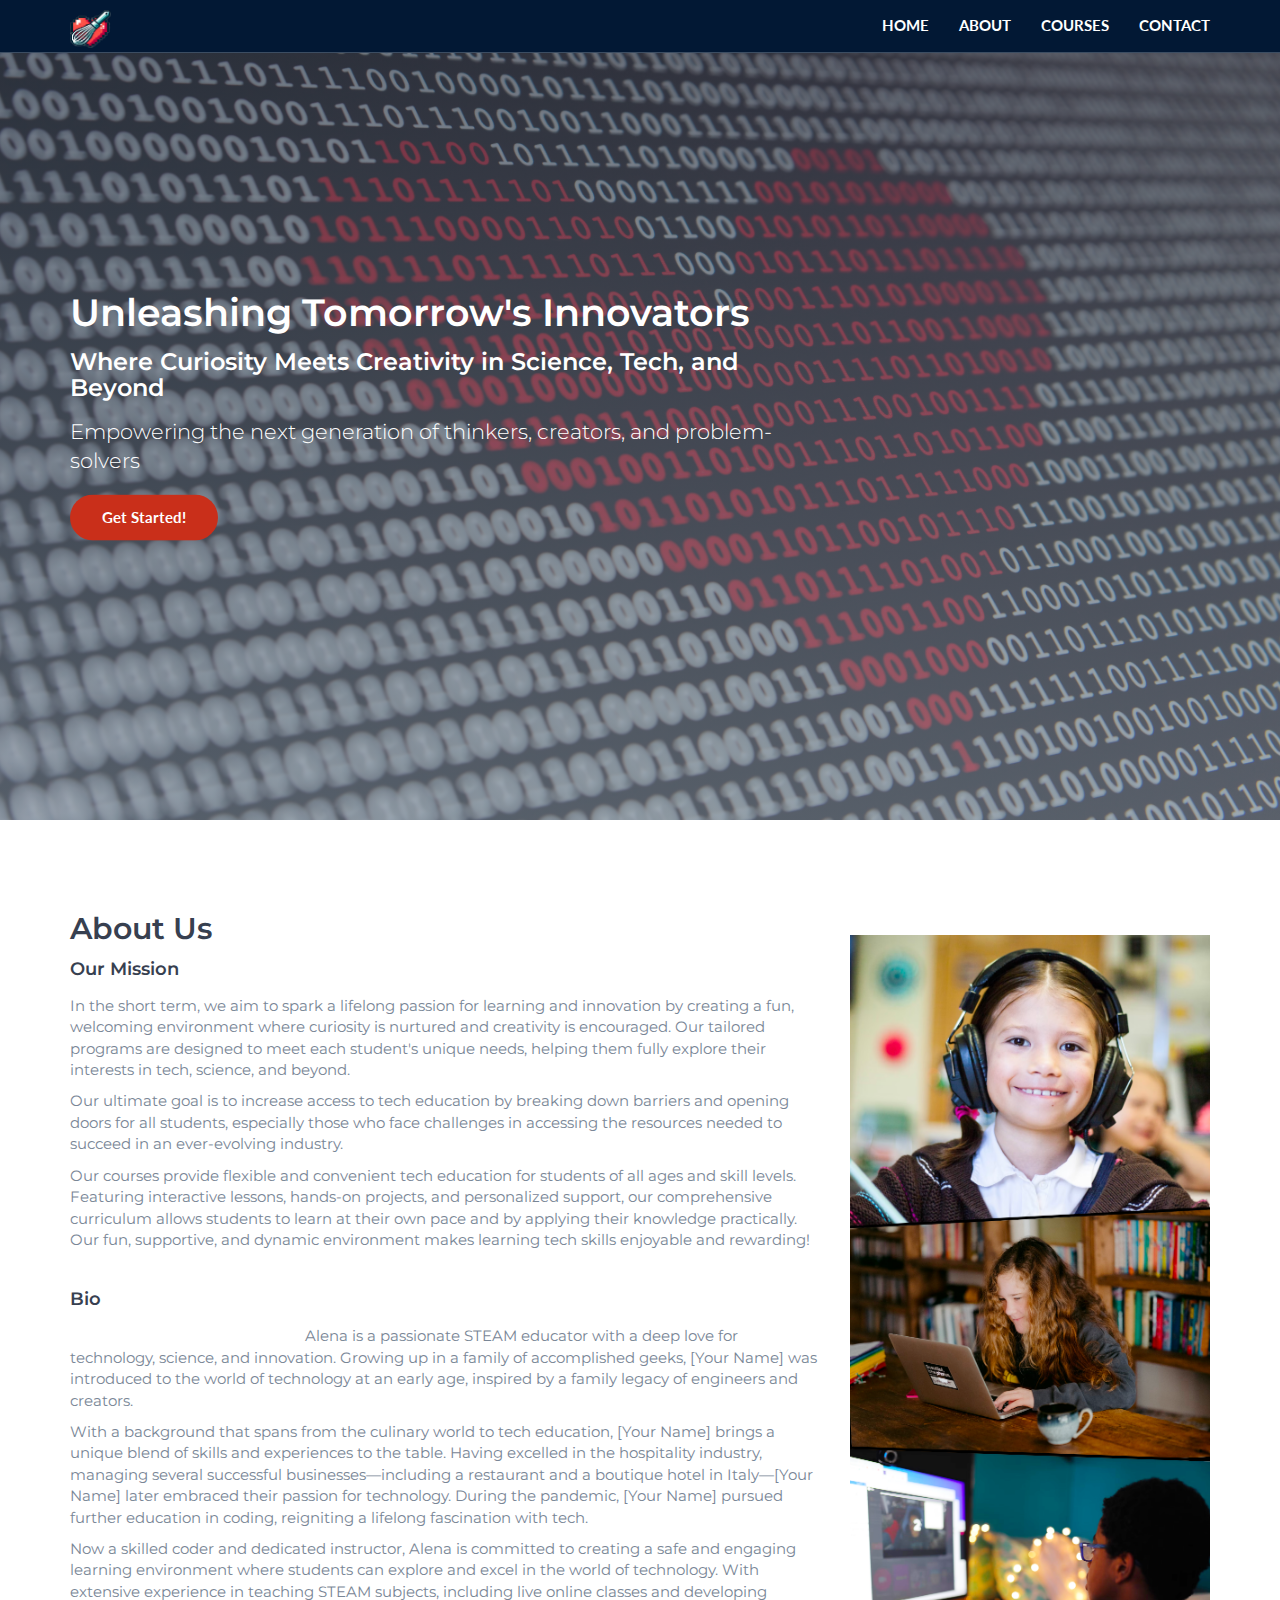
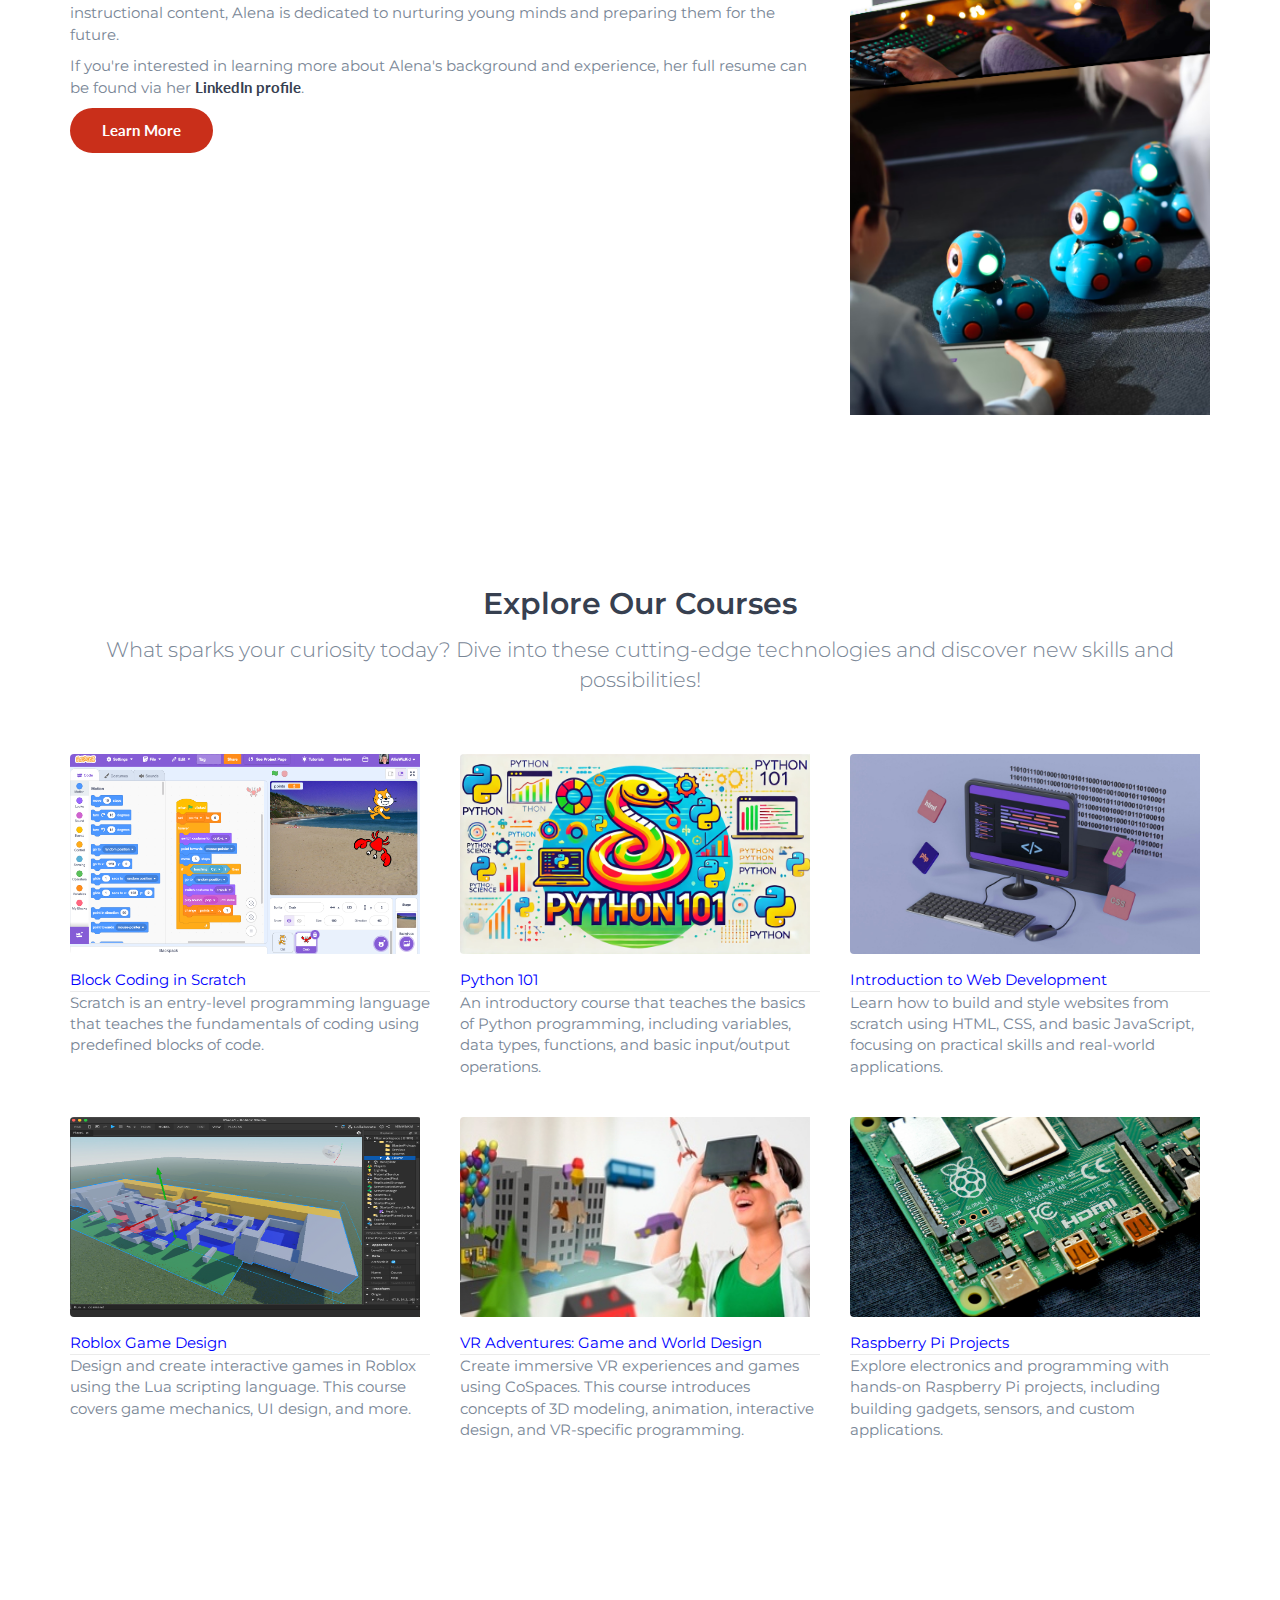
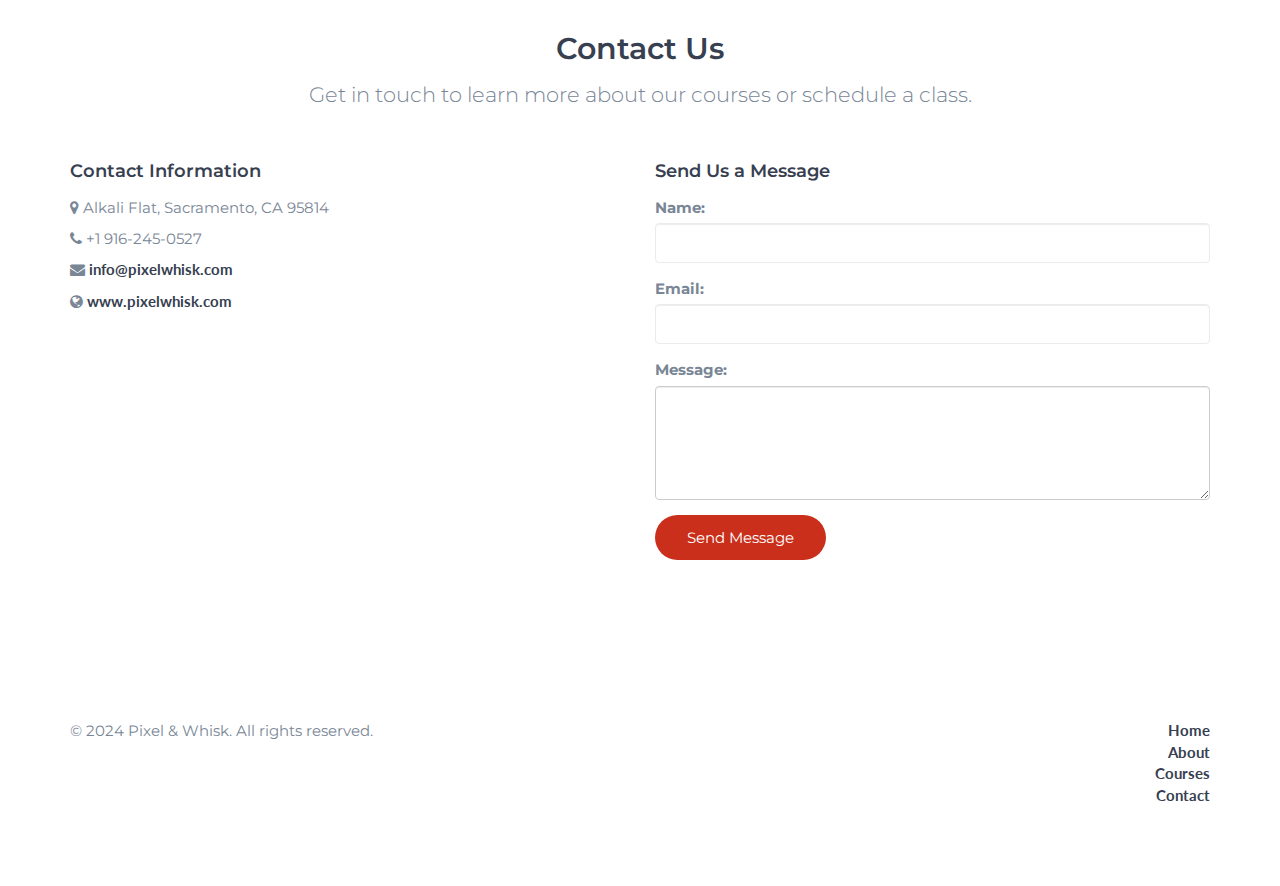
==== commit 305d6ea1: "fixing things" ====
--- a/index.html
+++ b/index.html
@@ -71,7 +71,6 @@
 
   <!-- Home -->
   <div id="home" class="hero-area">
-    <!-- Background Image -->
 <!-- Background Image -->
 <div class="bg-image bg-parallax overlay" style="background-image: url('./img/heart-binary.jpg')"
 aria-hidden="true">
@@ -102,20 +101,23 @@
           <div class="section-header">
             <h2>About Us</h2>
             <h4>Our Mission</h4>
-            <p>At Innovation Station, our mission is to empower the next generation of thinkers, makers, and creators through engaging and accessible STEAM education.</p>
-            <p>We believe that every child, regardless of background or experience, should have the opportunity to learn and grow in the exciting world of technology and innovation.</p>
-            <p>We're passionate about making STEAM education accessible to underserved and underrepresented groups, recognizing that these communities often face barriers to entry in the tech industry.</p>
-            <p>By providing customized programs and resources that are tailored to the unique needs and interests of these groups, we're helping to level the playing field and create more equitable opportunities for all.</p>
-            <p>Our programs are designed to be both educational and entertaining, incorporating games, puzzles, and challenges that encourage creativity, critical thinking, and problem-solving. We strive to inspire a love of learning and exploration in STEAM subjects, while building the skills that are essential for success in today's digital landscape.</p>
-            <p>At Innovation Station, we're committed to creating a more inclusive and diverse world of STEAM learning. Join us in our mission to empower the next generation of thinkers and creators, and to build a brighter and more equitable future for all!</p>
+            <p>In the short term, we aim to spark a lifelong passion for learning and innovation by creating a fun, welcoming environment where curiosity is nurtured and creativity is encouraged. Our tailored programs are designed to meet each student's unique needs, helping them fully explore their interests in tech, science, and beyond.</p>
+
+            <p>Our ultimate goal is to increase access to tech education by breaking down barriers and opening doors for all students, especially those who face challenges in accessing the resources needed to succeed in an ever-evolving industry.</p>
+
+            <p>Our courses provide flexible and convenient tech education for students of all ages and skill levels. Featuring interactive lessons, hands-on projects, and personalized support, our comprehensive curriculum allows students to learn at their own pace and by applying their knowledge practically. Our fun, supportive, and dynamic environment makes learning tech skills enjoyable and rewarding!</p>
+
           </div>
 
           <div class="feature">
             <h4>Bio</h4>
             <img class="feature-img" src="./img/bio-pic.png" alt="" />
-            <p>Alena is a passionate STEAM educator with a deep love for technology, science, and computers. Born into a family of accomplished geeks, Alena's grandfather, an aeronautics engineer, introduced her to the world of technology at an early age, inspiring her to pursue her passion for the sciences.</p>
-            <p>After going to school for Wildlife & Fisheries Management, Alena pivoted and started working in the hospitality industry. She rose through the ranks to become a manager of several successful businesses, including a restaurant and a boutique hotel in Italy, and started her own boat tour in Cinque Terre. However, her passion for technology never waned, and during the pandemic, she decided to pursue further education and dive back into coding.</p>
-            <p>Alena is now a skilled coder with a strong sense of social responsibility, and she is committed about using technology to improve lives. As a skilled coder and instructor, Alena is passionate about creating a safe and engaging learning environment for kids to explore the world of technology. She has extensive experience teaching STEAM to kids, including conducting live online classes, creating instructional content based on the curriculum, and communicating student progress with parents and staff.</p>
+            <p>Alena is a passionate STEAM educator with a deep love for technology, science, and innovation. Growing up in a family of accomplished geeks, [Your Name] was introduced to the world of technology at an early age, inspired by a family legacy of engineers and creators.</p>
+
+            <p>With a background that spans from the culinary world to tech education, [Your Name] brings a unique blend of skills and experiences to the table. Having excelled in the hospitality industry, managing several successful businesses—including a restaurant and a boutique hotel in Italy—[Your Name] later embraced their passion for technology. During the pandemic, [Your Name] pursued further education in coding, reigniting a lifelong fascination with tech.</p>
+
+            <p>Now a skilled coder and dedicated instructor, Alena is committed to creating a safe and engaging learning environment where students can explore and excel in the world of technology. With extensive experience in teaching STEAM subjects, including live online classes and developing instructional content, Alena is dedicated to nurturing young minds and preparing them for the future.</p>
+
             <p>If you're interested in learning more about Alena's background and experience, her full resume can be found via her <a href="https://www.linkedin.com/in/alenajd/" target="_blank" rel="noreferrer noopener">LinkedIn profile</a>.</p>
             <a class="main-button icon-button" href="https://www.linkedin.com/in/alenajd/" target="_blank" rel="noreferrer noopener">Learn More</a>
           </div>
@@ -130,16 +132,13 @@
   </div>
   <!-- /About -->
 
-  <!-- /About -->
-
   <!-- Courses -->
   <div id="courses" class="section">
     <div class="container">
       <div class="row">
         <div class="section-header text-center">
           <h2>Explore Our Courses</h2>
-          <p class="lead">What sparks your curiosity today? Dive into these cutting-edge technologies and discover new
-            skills and possibilities!</p>
+          <p class="lead">What sparks your curiosity today? Dive into these cutting-edge technologies and discover new skills and possibilities!</p>
         </div>
       </div>
 
@@ -157,8 +156,7 @@
               <div class="course-details">
                 <span class="course-category">Block Coding in Scratch</span>
               </div>
-              <p>Scratch is an entry-level programming language that teaches the fundamentals of coding using predefined
-                blocks of code.</p>
+              <p>Scratch is an entry-level programming language that teaches the fundamentals of coding using predefined blocks of code.</p>
             </div>
           </div>
           <!-- /SCRATCH -->
--- a/css/style.css
+++ b/css/style.css
@@ -595,9 +595,6 @@
 /*------------------------------------*\
     Courses
 \*------------------------------------*/
-/*------------------------------------*\
-    Courses
-\*------------------------------------*/
 .course {
   margin-top: 20px;
   margin-bottom: 20px;
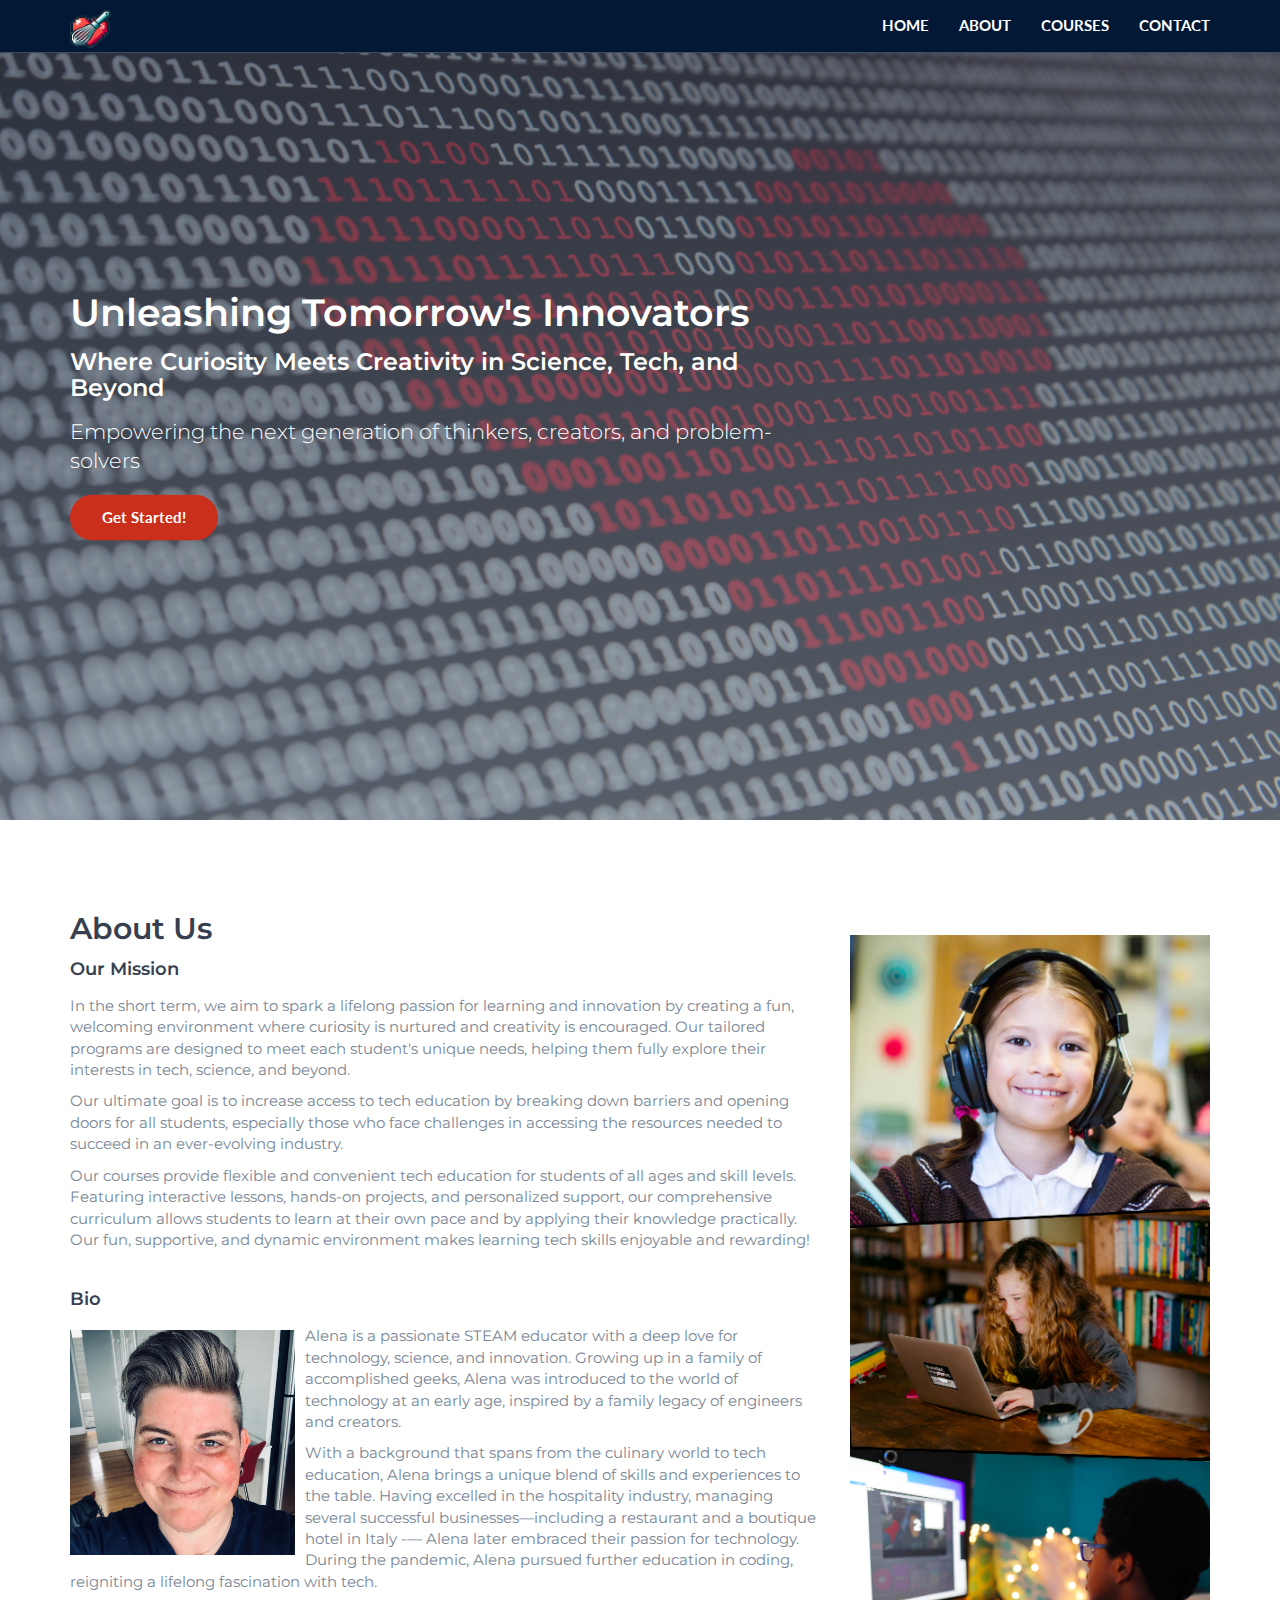
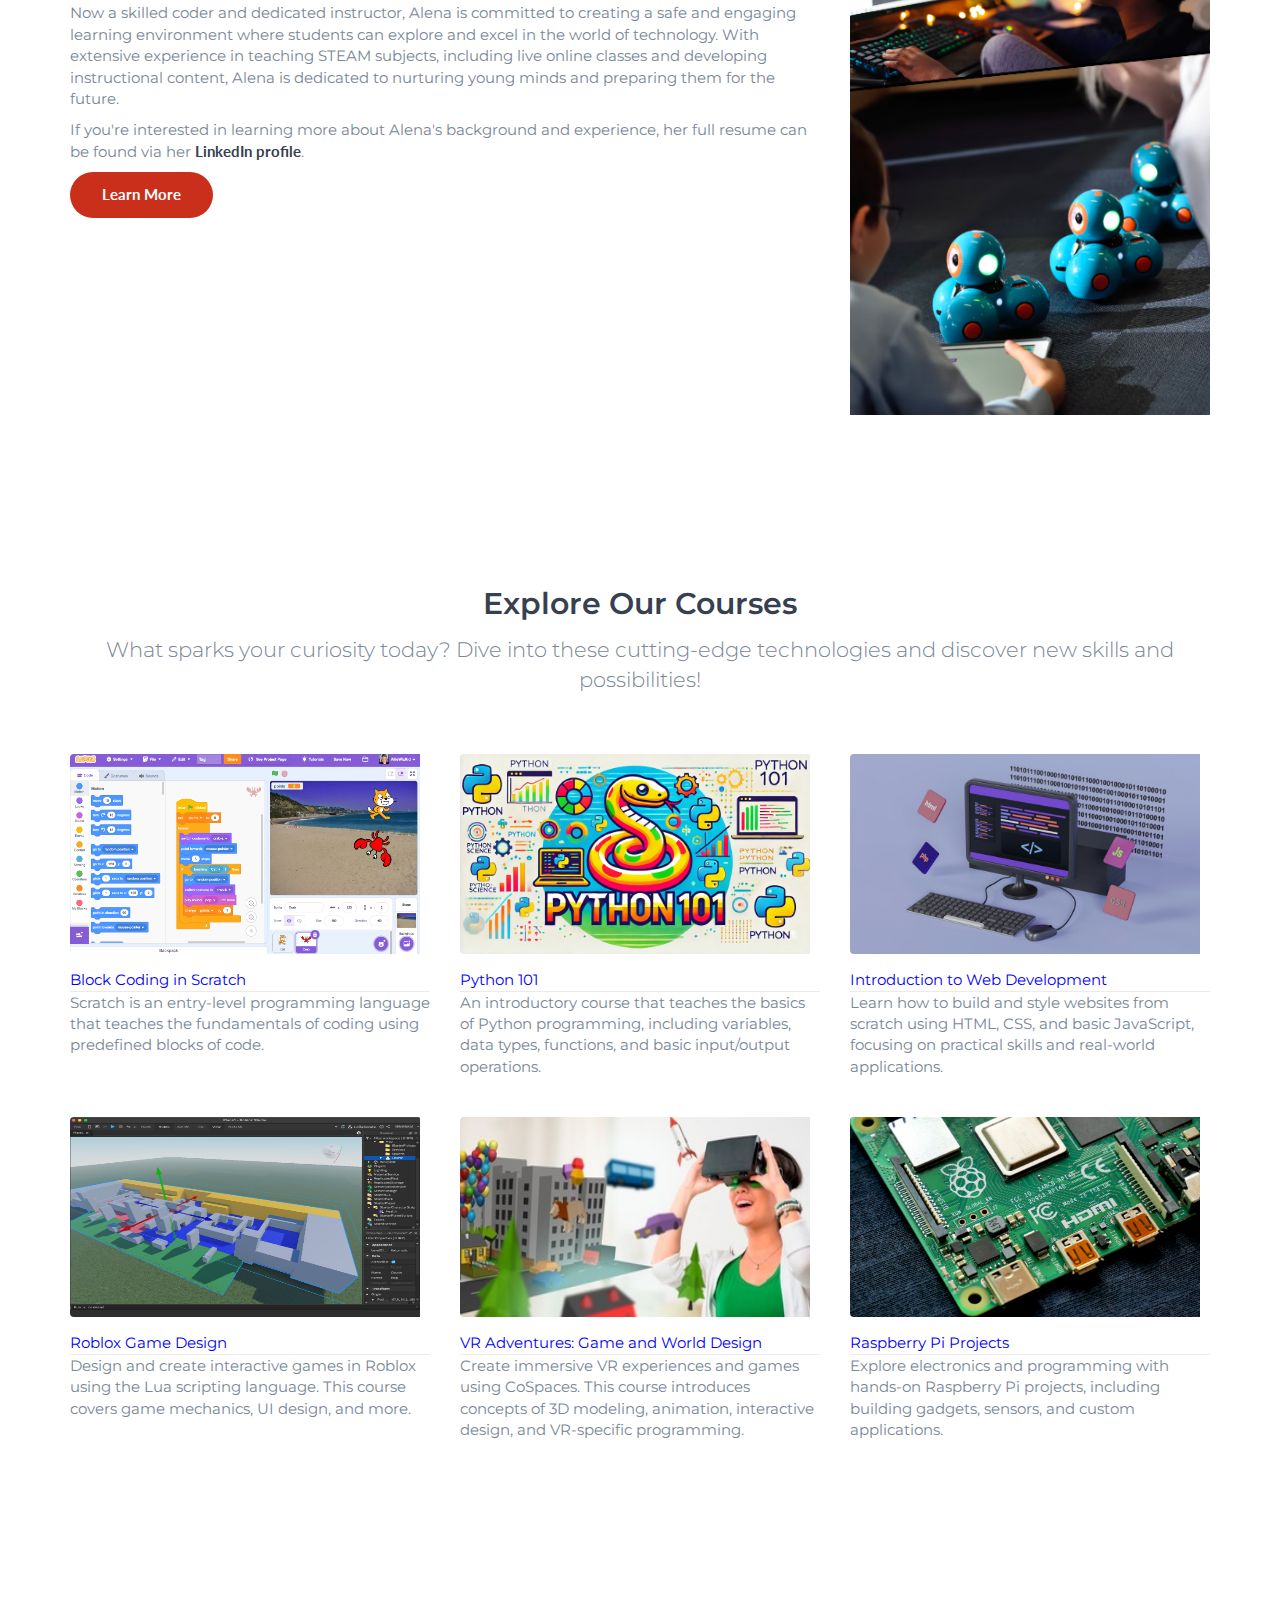
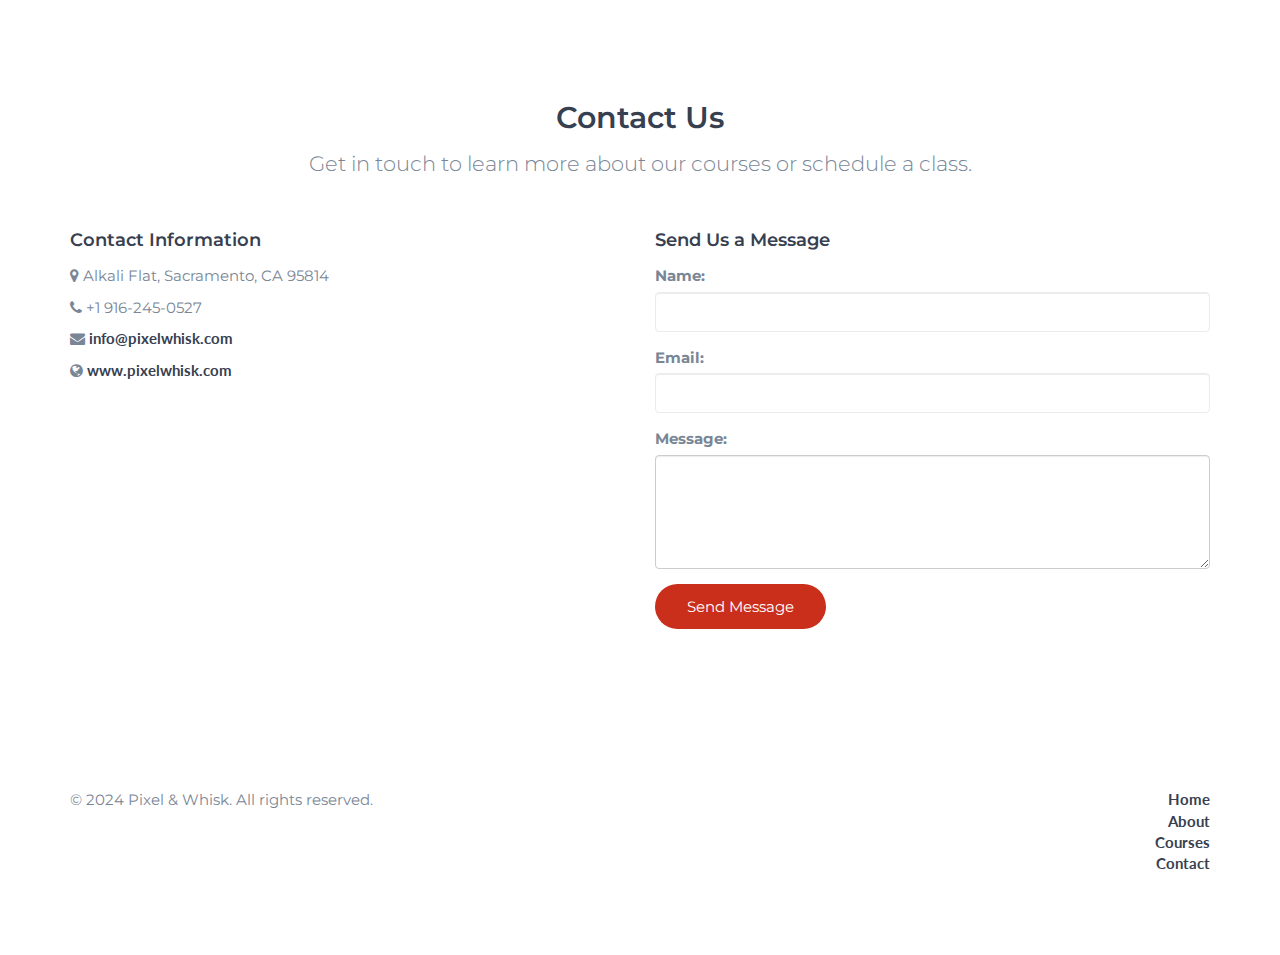
==== commit 394e0d2e: "pieces back together" ====
--- a/index.html
+++ b/index.html
@@ -111,10 +111,10 @@
 
           <div class="feature">
             <h4>Bio</h4>
-            <img class="feature-img" src="./img/bio-pic.png" alt="" />
-            <p>Alena is a passionate STEAM educator with a deep love for technology, science, and innovation. Growing up in a family of accomplished geeks, [Your Name] was introduced to the world of technology at an early age, inspired by a family legacy of engineers and creators.</p>
-
-            <p>With a background that spans from the culinary world to tech education, [Your Name] brings a unique blend of skills and experiences to the table. Having excelled in the hospitality industry, managing several successful businesses—including a restaurant and a boutique hotel in Italy—[Your Name] later embraced their passion for technology. During the pandemic, [Your Name] pursued further education in coding, reigniting a lifelong fascination with tech.</p>
+            <img class="feature-img" src="./img/bio-pic.jpg" alt="" />
+            <p>Alena is a passionate STEAM educator with a deep love for technology, science, and innovation. Growing up in a family of accomplished geeks, Alena was introduced to the world of technology at an early age, inspired by a family legacy of engineers and creators.</p>
+
+            <p>With a background that spans from the culinary world to tech education, Alena brings a unique blend of skills and experiences to the table. Having excelled in the hospitality industry, managing several successful businesses—including a restaurant and a boutique hotel in Italy -— Alena later embraced their passion for technology. During the pandemic, Alena pursued further education in coding, reigniting a lifelong fascination with tech.</p>
 
             <p>Now a skilled coder and dedicated instructor, Alena is committed to creating a safe and engaging learning environment where students can explore and excel in the world of technology. With extensive experience in teaching STEAM subjects, including live online classes and developing instructional content, Alena is dedicated to nurturing young minds and preparing them for the future.</p>
 
@@ -250,8 +250,16 @@
   </div>
   <!-- /Courses -->
 
+  <h1 class="white-text">Get In Touch</h1>
+</div>
+</div>
+</div>
+</div>
+<!-- /Hero-area -->
+
+
   <!-- Contact -->
-  <div id="contact" class="section">
+   <div id="contact" class="section">
     <div class="container">
       <div class="row">
         <div class="section-header text-center">
@@ -292,7 +300,7 @@
         </div>
       </div>
     </div>
-  </div>
+  </div> 
   <!-- /Contact -->
 
   <!-- Footer -->
--- a/css/style.css
+++ b/css/style.css
@@ -1289,8 +1289,65 @@
     margin-top: 20px;
   }
 
-  /*-- Contact page --*/
-  .contact-form {
+  /*-- Contact form --*/
+      /* Contact Section Styling */
+      #contact {
+        background-color: #f9f9f9;
+        padding: 60px 0;
+      }
+      .contact-form {
+        background: #fff;
+        padding: 30px;
+        border-radius: 8px;
+        box-shadow: 0 0 15px rgba(0, 0, 0, 0.1);
+      }
+      .contact-form h4 {
+        margin-bottom: 30px;
+        font-size: 24px;
+        color: #333;
+      }
+      .contact-form .input {
+        margin-bottom: 15px;
+        padding: 15px;
+        border-radius: 4px;
+        border: 1px solid #ddd;
+      }
+      .contact-form .main-button {
+        background-color: #007bff;
+        color: #fff;
+        border: none;
+        padding: 15px 25px;
+        border-radius: 4px;
+        cursor: pointer;
+        transition: background-color 0.3s;
+      }
+      .contact-form .main-button:hover {
+        background-color: #0056b3;
+      }
+      .contact-aside {
+        padding: 30px;
+        background: #fff;
+        border-radius: 8px;
+        box-shadow: 0 0 15px rgba(0, 0, 0, 0.1);
+      }
+      .contact-aside h4 {
+        margin-bottom: 20px;
+        font-size: 24px;
+        color: #333;
+      }
+      .contact-detail li {
+        margin-bottom: 10px;
+        font-size: 16px;
+      }
+      .contact-detail i {
+        color: #007bff;
+      }
+      .contact-map img {
+        border-radius: 8px;
+        max-width: 100%;
+      }
+
+  /* .contact-form {
     margin-bottom: 40px;
   }
 
@@ -1299,10 +1356,10 @@
   }
 
   /*-- Blog page --*/
-  #main {
+  /* #main {
     margin-bottom: 80px;
   }
-}
+} */
 
 @media only screen and (max-width: 767px) {
   /*-- Hero area --*/
